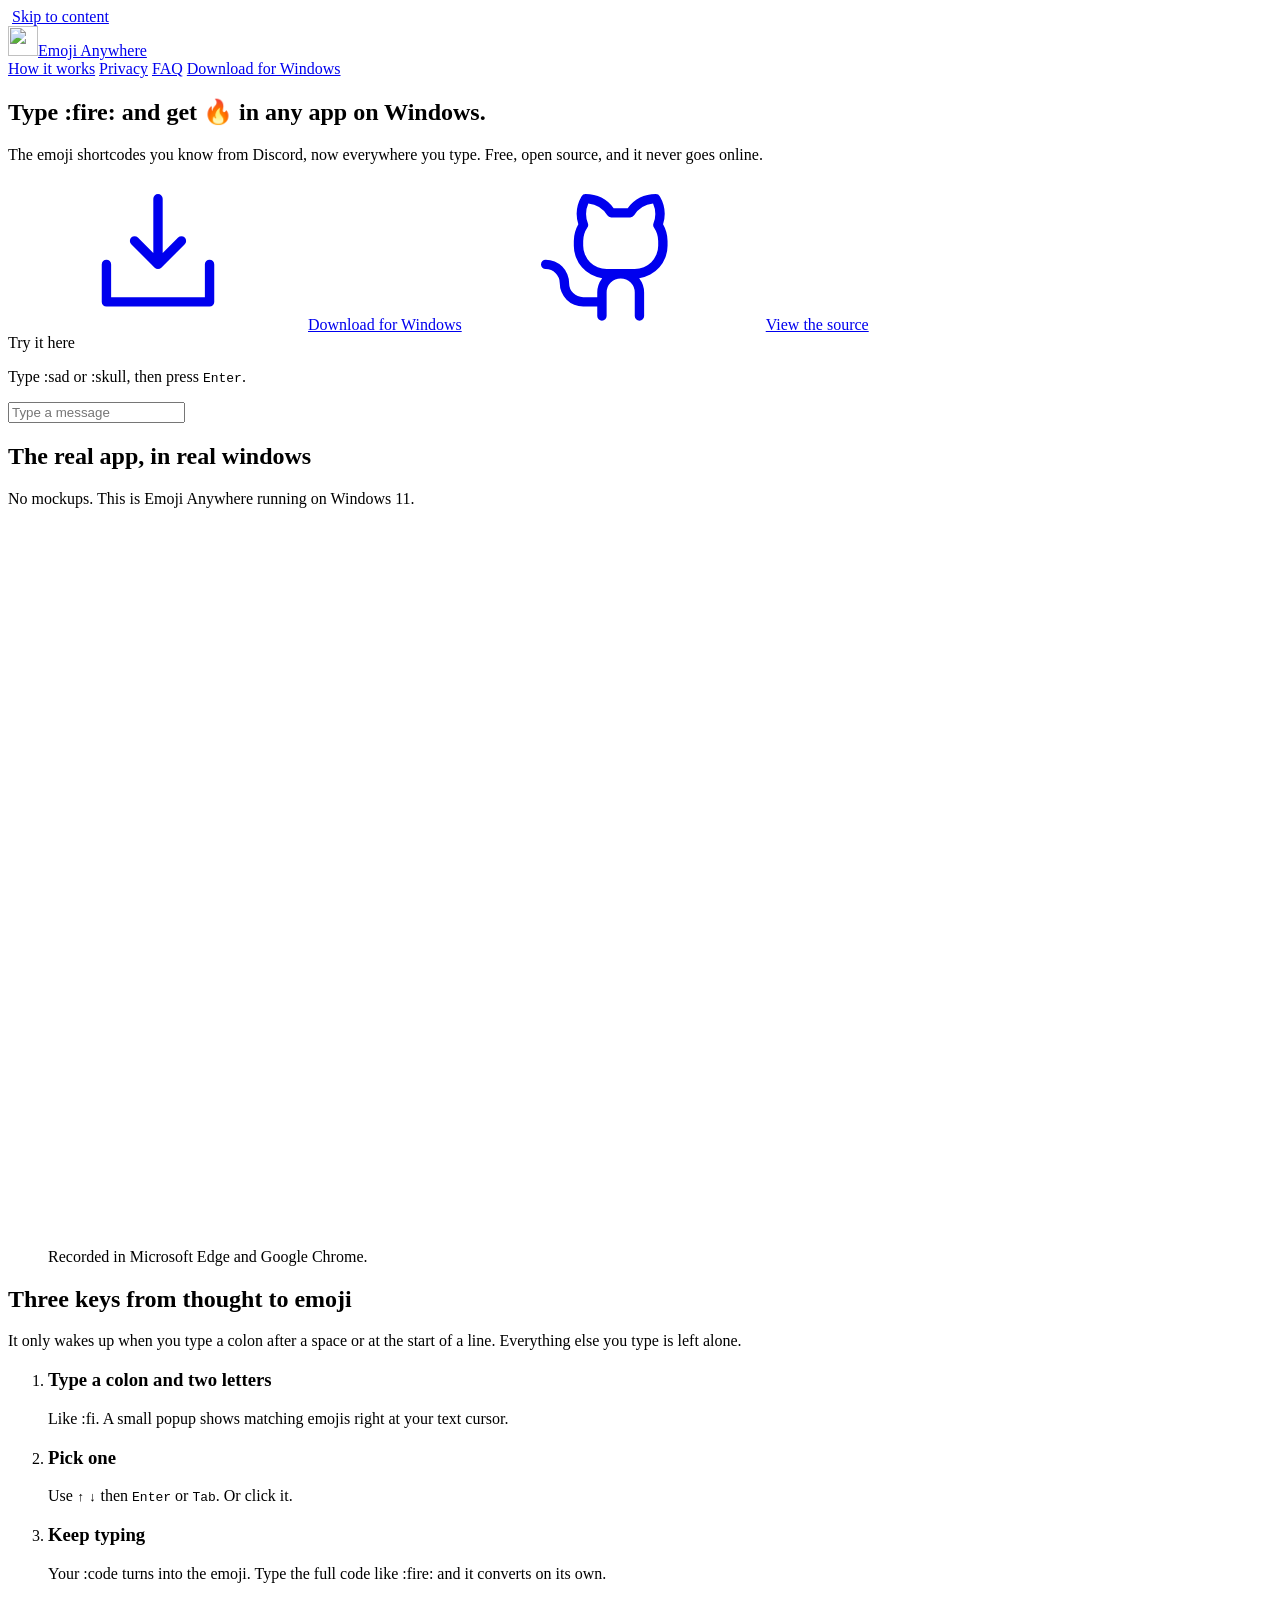
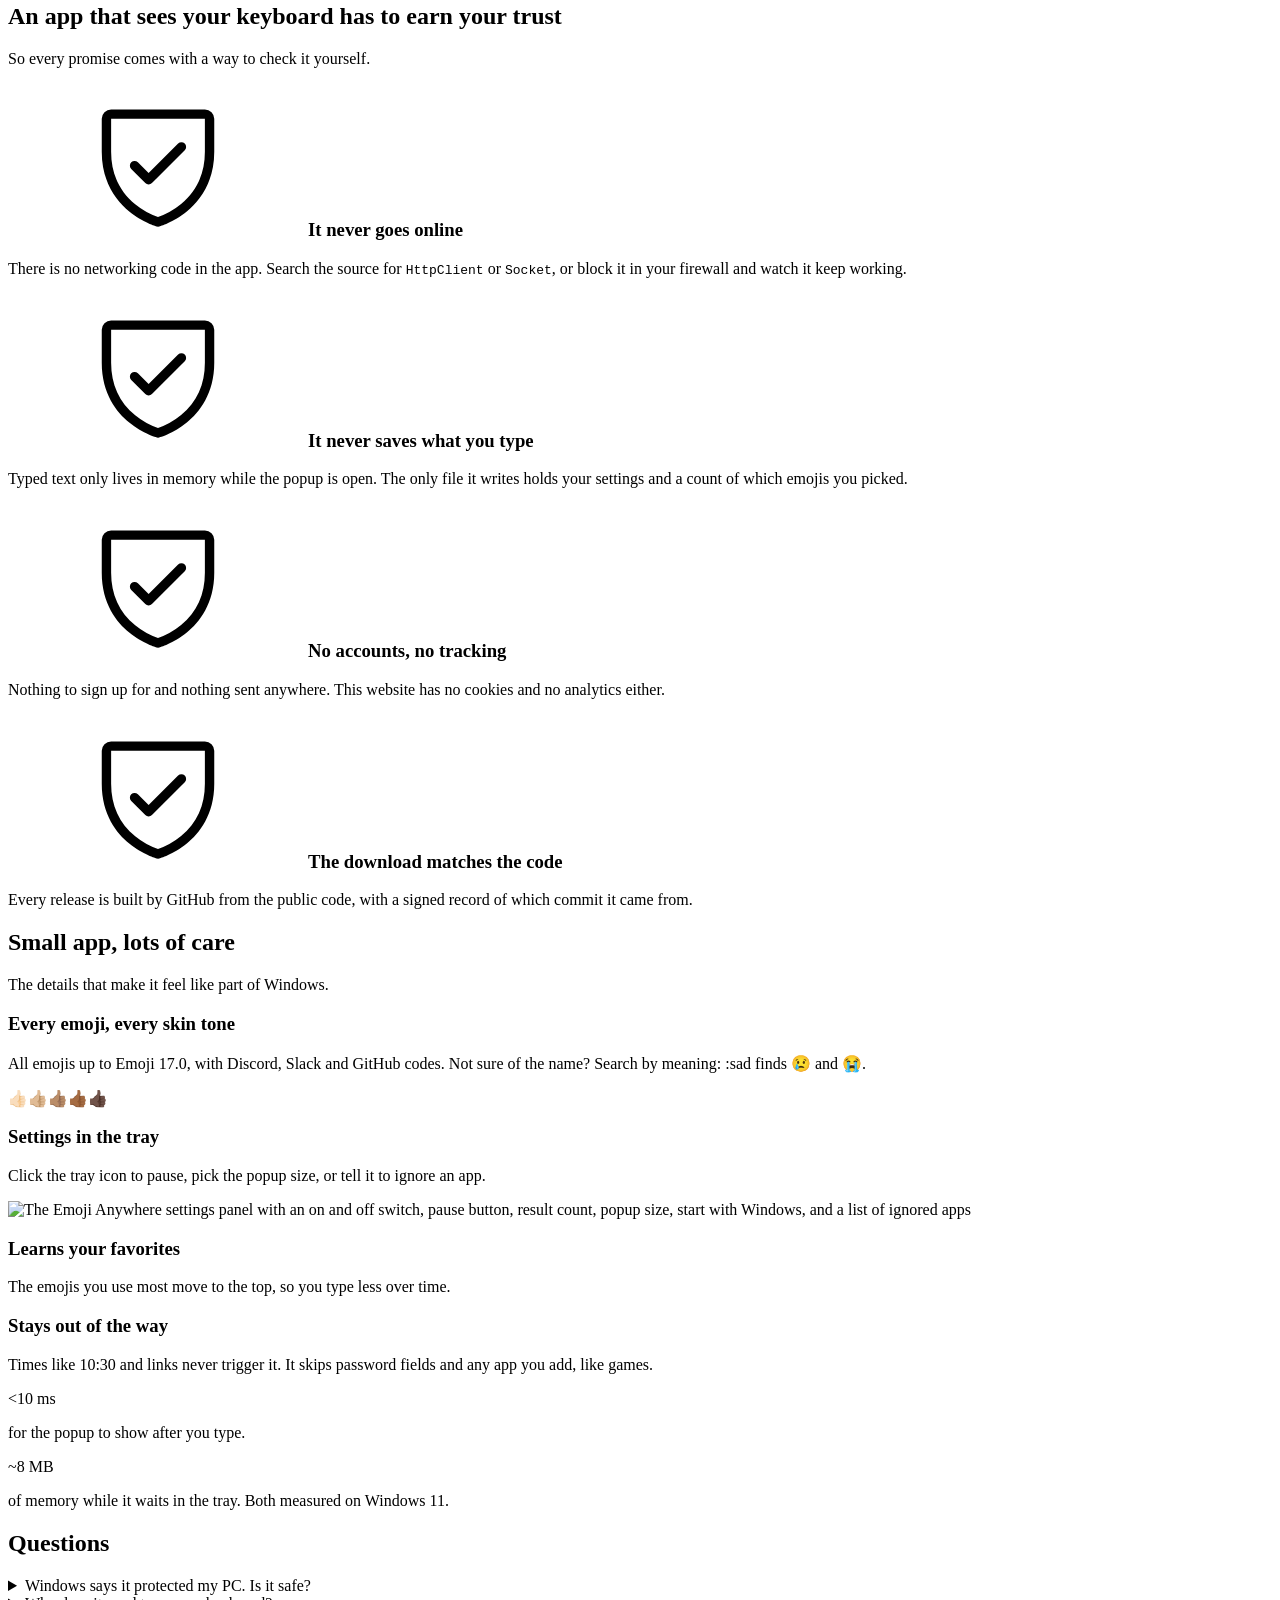
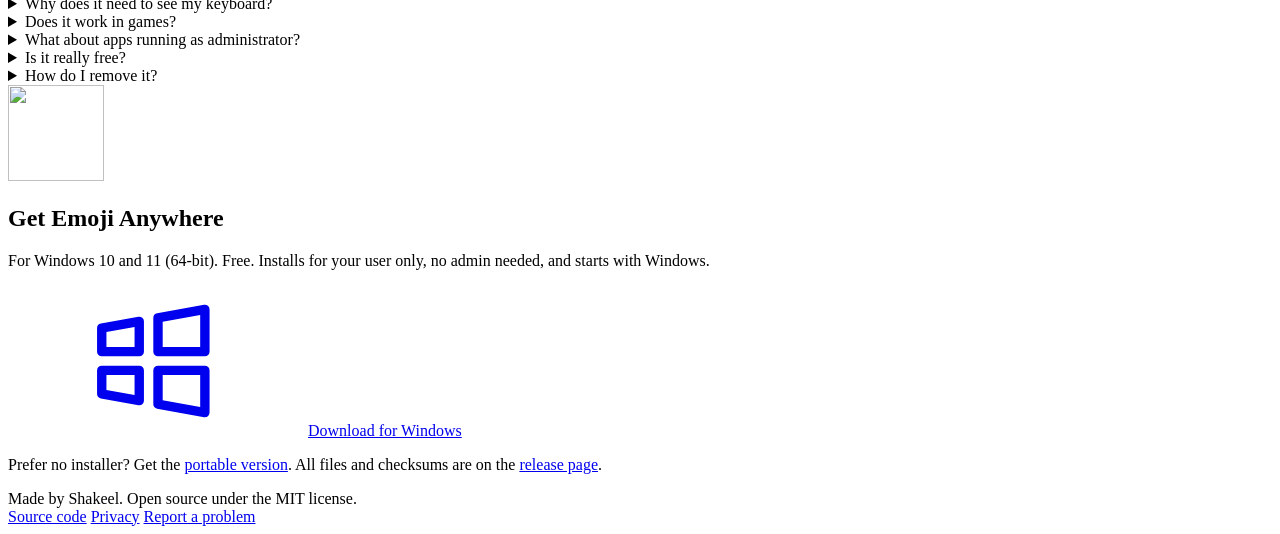
==== website/index.html @ 7c1ee682 "Add the download website Static site in website/ (no build step), following the 10K website kit: - H" ====
<!doctype html>
<html lang="en">
<head>
  <meta charset="utf-8">
  <meta name="viewport" content="width=device-width, initial-scale=1">
  <title>Emoji Anywhere: type :fire: and get 🔥 in any Windows app</title>
  <meta name="description" content="Free, open source emoji autocomplete for Windows. Type a colon and two letters in any app, pick from a popup, done. Never goes online.">
  <meta name="theme-color" content="#f4f5f8" media="(prefers-color-scheme: light)">
  <meta name="theme-color" content="#111318" media="(prefers-color-scheme: dark)">
  <link rel="canonical" href="https://emoji-anywhere.vercel.app/">
  <meta property="og:type" content="website">
  <meta property="og:title" content="Emoji Anywhere: type :fire: and get 🔥 in any Windows app">
  <meta property="og:description" content="Discord style emoji shortcodes that work everywhere you type on Windows. Free, open source, never goes online.">
  <meta property="og:url" content="https://emoji-anywhere.vercel.app/">
  <meta property="og:image" content="https://emoji-anywhere.vercel.app/assets/img/og.png">
  <meta name="twitter:card" content="summary_large_image">
  <link rel="icon" href="/favicon.ico" sizes="any">
  <link rel="icon" href="/assets/img/icon-256.png" type="image/png">
  <link rel="apple-touch-icon" href="/assets/img/icon-256.png">
  <link rel="preload" href="/assets/fonts/Geist-Variable.woff2" as="font" type="font/woff2" crossorigin>
  <link rel="stylesheet" href="/assets/css/site.css">
  <script type="application/ld+json">
  {"@context":"https://schema.org","@type":"SoftwareApplication","name":"Emoji Anywhere","operatingSystem":"Windows 10, Windows 11","applicationCategory":"UtilitiesApplication","offers":{"@type":"Offer","price":"0","priceCurrency":"USD"},"license":"https://opensource.org/licenses/MIT"}
  </script>
</head>
<body>
  <svg class="sprite" width="0" height="0" aria-hidden="true">
    <symbol id="i-download" viewBox="0 0 256 256"><path fill="currentColor" d="M224,144v64a8,8,0,0,1-8,8H40a8,8,0,0,1-8-8V144a8,8,0,0,1,16,0v56H208V144a8,8,0,0,1,16,0Zm-101.66,5.66a8,8,0,0,0,11.32,0l40-40a8,8,0,0,0-11.32-11.32L136,124.69V32a8,8,0,0,0-16,0v92.69L93.66,98.34a8,8,0,0,0-11.32,11.32Z"/></symbol>
    <symbol id="i-github" viewBox="0 0 256 256"><path fill="currentColor" d="M208.31,75.68A59.78,59.78,0,0,0,202.93,28,8,8,0,0,0,196,24a59.75,59.75,0,0,0-48,24H124A59.75,59.75,0,0,0,76,24a8,8,0,0,0-6.93,4,59.78,59.78,0,0,0-5.38,47.68A58.14,58.14,0,0,0,56,104v8a56.06,56.06,0,0,0,48.44,55.47A39.8,39.8,0,0,0,96,192v8H72a24,24,0,0,1-24-24A40,40,0,0,0,8,136a8,8,0,0,0,0,16,24,24,0,0,1,24,24,40,40,0,0,0,40,40H96v16a8,8,0,0,0,16,0V192a24,24,0,0,1,48,0v40a8,8,0,0,0,16,0V192a39.8,39.8,0,0,0-8.44-24.53A56.06,56.06,0,0,0,216,112v-8A58.14,58.14,0,0,0,208.31,75.68ZM200,112a40,40,0,0,1-40,40H112a40,40,0,0,1-40-40v-8a41.74,41.74,0,0,1,6.9-22.48A8,8,0,0,0,80,73.83a43.81,43.81,0,0,1,.79-33.58,43.88,43.88,0,0,1,32.32,20.06A8,8,0,0,0,119.82,64h32.35a8,8,0,0,0,6.74-3.69,43.87,43.87,0,0,1,32.32-20.06A43.81,43.81,0,0,1,192,73.83a8.09,8.09,0,0,0,1,7.65A41.72,41.72,0,0,1,200,104Z"/></symbol>
    <symbol id="i-shield" viewBox="0 0 256 256"><path fill="currentColor" d="M208,40H48A16,16,0,0,0,32,56v56c0,52.72,25.52,84.67,46.93,102.19,23.06,18.86,46,25.26,47,25.53a8,8,0,0,0,4.2,0c1-.27,23.91-6.67,47-25.53C198.48,196.67,224,164.72,224,112V56A16,16,0,0,0,208,40Zm0,72c0,37.07-13.66,67.16-40.6,89.42A129.3,129.3,0,0,1,128,223.62a128.25,128.25,0,0,1-38.92-21.810C61.82,179.51,48,149.3,48,112l0-56,160,0ZM82.34,141.66a8,8,0,0,1,11.32-11.32L112,148.690l50.34-50.35a8,8,0,0,1,11.32,11.32l-56,56a8,8,0,0,1-11.32,0Z"/></symbol>
    <symbol id="i-windows" viewBox="0 0 256 256"><path fill="currentColor" d="M208,136H128a8,8,0,0,0-8,8v57.45a8,8,0,0,0,6.57,7.88l80,14.54A7.610,7.610,0,0,0,208,224a8,8,0,0,0,8-8V144A8,8,0,0,0,208,136Zm-8,70.41-64-11.63V152h64ZM96,136H32a8,8,0,0,0-8,8v40a8,8,0,0,0,6.57,7.87l64,11.64a8.54,8.54,0,0,0,1.43.13,8,8,0,0,0,8-8V144A8,8,0,0,0,96,136Zm-8,50.05-48-8.73V152H88ZM213.13,33.86a8,8,0,0,0-6.56-1.73l-80,14.55A8,8,0,0,0,120,54.55V112a8,8,0,0,0,8,8h80a8,8,0,0,0,8-8V40A8,8,0,0,0,213.13,33.86ZM200,104H136V61.22l64-11.63ZM101.13,54.22a8,8,0,0,0-6.56-1.73l-64,11.64A8,8,0,0,0,24,72v40a8,8,0,0,0,8,8H96a8,8,0,0,0,8-8V60.36A8,8,0,0,0,101.13,54.22ZM88,104H40V78.68L88,70Z"/></symbol>
  </svg>

  <a class="skip" href="#main">Skip to content</a>

  <header class="nav">
    <div class="wrap nav-inner">
      <a class="brand" href="/"><img src="/assets/img/icon-256.png" alt="" width="30" height="30">Emoji Anywhere</a>
      <nav class="nav-links" aria-label="Main">
        <a href="#how">How it works</a>
        <a href="#privacy">Privacy</a>
        <a href="#faq">FAQ</a>
        <a class="btn btn-primary" href="#download">Download for Windows</a>
      </nav>
    </div>
  </header>

  <main id="main">
    <section class="hero" aria-labelledby="title">
      <div class="wrap hero-grid">
        <div>
          <h1 id="title" class="reveal">Type <span class="typed">:fire:</span> and get <span class="emo">🔥</span> in any app on Windows.</h1>
          <p class="lede reveal">The emoji shortcodes you know from Discord, now everywhere you type. Free, open source, and it never goes online.</p>
          <div class="ctas reveal">
            <a class="btn btn-primary" href="#download"><svg aria-hidden="true"><use href="#i-download"/></svg>Download for Windows</a>
            <a class="btn btn-ghost" href="https://github.com/ShakeelIrfan/emoji-anywhere"><svg aria-hidden="true"><use href="#i-github"/></svg>View the source</a>
          </div>
        </div>

        <div class="demo reveal">
          <label for="try">Try it here</label>
          <p class="hint" id="try-hint">Type <span class="code">:sad</span> or <span class="code">:skull</span>, then press <kbd>Enter</kbd>.</p>
          <div class="field">
            <input id="try" type="text" autocomplete="off" spellcheck="false" placeholder="Type a message"
                   role="combobox" aria-autocomplete="list" aria-expanded="false" aria-controls="pop" aria-describedby="try-hint">
            <span class="measure" id="measure" aria-hidden="true"></span>
            <ul class="pop" id="pop" role="listbox" aria-label="Matching emojis" hidden></ul>
          </div>
          <p class="out" id="out" aria-live="polite"></p>
        </div>
      </div>
    </section>

    <section aria-labelledby="real">
      <div class="wrap">
        <h2 id="real">The real app, in real windows</h2>
        <p class="sub">No mockups. This is Emoji Anywhere running on Windows 11.</p>
        <figure class="film">
          <video autoplay muted loop playsinline preload="metadata" poster="/assets/video/demo-poster.png" width="1280" height="720"
                 aria-label="Typing :lol in Edge shows a popup and inserts the laughing emoji, then typing :tada: in Chrome inserts the party popper">
            <source src="/assets/video/demo.webm" type="video/webm">
            <source src="/assets/video/demo.mp4" type="video/mp4">
          </video>
          <figcaption>Recorded in Microsoft Edge and Google Chrome.</figcaption>
        </figure>
      </div>
    </section>

    <section id="how" aria-labelledby="how-title">
      <div class="wrap">
        <h2 id="how-title">Three keys from thought to emoji</h2>
        <p class="sub">It only wakes up when you type a colon after a space or at the start of a line. Everything else you type is left alone.</p>
        <ol class="steps">
          <li>
            <h3>Type a colon and two letters</h3>
            <p>Like <span class="code">:fi</span>. A small popup shows matching emojis right at your text cursor.</p>
          </li>
          <li>
            <h3>Pick one</h3>
            <p>Use <kbd>↑</kbd> <kbd>↓</kbd> then <kbd>Enter</kbd> or <kbd>Tab</kbd>. Or click it.</p>
          </li>
          <li>
            <h3>Keep typing</h3>
            <p>Your <span class="code">:code</span> turns into the emoji. Type the full code like <span class="code">:fire:</span> and it converts on its own.</p>
          </li>
        </ol>
      </div>
    </section>

    <section id="privacy" class="privacy" aria-labelledby="privacy-title">
      <div class="wrap">
        <h2 id="privacy-title">An app that sees your keyboard has to earn your trust</h2>
        <p class="sub">So every promise comes with a way to check it yourself.</p>
        <div class="proofs">
          <div>
            <h3><svg aria-hidden="true"><use href="#i-shield"/></svg>It never goes online</h3>
            <p>There is no networking code in the app. Search the source for <code>HttpClient</code> or <code>Socket</code>, or block it in your firewall and watch it keep working.</p>
          </div>
          <div>
            <h3><svg aria-hidden="true"><use href="#i-shield"/></svg>It never saves what you type</h3>
            <p>Typed text only lives in memory while the popup is open. The only file it writes holds your settings and a count of which emojis you picked.</p>
          </div>
          <div>
            <h3><svg aria-hidden="true"><use href="#i-shield"/></svg>No accounts, no tracking</h3>
            <p>Nothing to sign up for and nothing sent anywhere. This website has no cookies and no analytics either.</p>
          </div>
          <div>
            <h3><svg aria-hidden="true"><use href="#i-shield"/></svg>The download matches the code</h3>
            <p>Every release is built by GitHub from the public code, with a signed record of which commit it came from.</p>
          </div>
        </div>
      </div>
    </section>

    <section aria-labelledby="details-title">
      <div class="wrap">
        <h2 id="details-title">Small app, lots of care</h2>
        <p class="sub">The details that make it feel like part of Windows.</p>
        <div class="bento">
          <div class="cell c-emoji">
            <h3>Every emoji, every skin tone</h3>
            <p>All emojis up to Emoji 17.0, with Discord, Slack and GitHub codes. Not sure of the name? Search by meaning: <span class="code">:sad</span> finds 😢 and 😭.</p>
            <p class="strip" aria-label="Thumbs up in five skin tones">👍🏻👍🏼👍🏽👍🏾👍🏿</p>
          </div>
          <div class="cell c-panel">
            <h3>Settings in the tray</h3>
            <p>Click the tray icon to pause, pick the popup size, or tell it to ignore an app.</p>
            <picture>
              <source srcset="/assets/img/panel-dark.png" media="(prefers-color-scheme: dark)">
              <img src="/assets/img/panel-light.png" alt="The Emoji Anywhere settings panel with an on and off switch, pause button, result count, popup size, start with Windows, and a list of ignored apps" width="776" height="1162" loading="lazy">
            </picture>
          </div>
          <div class="cell c-learn">
            <h3>Learns your favorites</h3>
            <p>The emojis you use most move to the top, so you type less over time.</p>
          </div>
          <div class="cell c-quiet">
            <h3>Stays out of the way</h3>
            <p>Times like 10:30 and links never trigger it. It skips password fields and any app you add, like games.</p>
          </div>
          <div class="cell c-light">
            <div>
              <p class="big">&lt;10 ms</p>
              <p>for the popup to show after you type.</p>
            </div>
            <div>
              <p class="big">~8 MB</p>
              <p>of memory while it waits in the tray. Both measured on Windows 11.</p>
            </div>
          </div>
        </div>
      </div>
    </section>

    <section id="faq" aria-labelledby="faq-title">
      <div class="wrap">
        <h2 id="faq-title">Questions</h2>
        <div class="faq">
          <details>
            <summary>Windows says it protected my PC. Is it safe?</summary>
            <p>That message shows for apps that are new and not yet signed with a paid certificate. Click "More info", then "Run anyway". The full source is public, and each download is built by GitHub from that source.</p>
          </details>
          <details>
            <summary>Why does it need to see my keyboard?</summary>
            <p>To notice when you type a colon. That is the whole trick. It ignores everything else and never stores or sends it.</p>
          </details>
          <details>
            <summary>Does it work in games?</summary>
            <p>It is meant to stay out of games. Add any game to the ignored apps in the tray panel and it will not react there.</p>
          </details>
          <details>
            <summary>What about apps running as administrator?</summary>
            <p>Windows does not let normal apps read keys typed into admin windows, so it will not work there unless you also run it as administrator.</p>
          </details>
          <details>
            <summary>Is it really free?</summary>
            <p>Yes. No ads, no premium version, no account. It is open source under the MIT license.</p>
          </details>
          <details>
            <summary>How do I remove it?</summary>
            <p>Open Windows Settings, then Apps, find Emoji Anywhere and click Uninstall. It removes the app and its settings.</p>
          </details>
        </div>
      </div>
    </section>

    <section id="download" class="get" aria-labelledby="get-title">
      <div class="wrap">
        <div class="get-card">
          <img src="/assets/img/icon-256.png" alt="" width="96" height="96" loading="lazy">
          <div>
            <h2 id="get-title">Get Emoji Anywhere</h2>
            <p class="meta">For Windows 10 and 11 (64-bit). Free. Installs for your user only, no admin needed, and starts with Windows.</p>
            <a class="btn btn-primary" href="https://github.com/ShakeelIrfan/emoji-anywhere/releases/latest/download/EmojiAnywhere-Setup.exe"><svg aria-hidden="true"><use href="#i-windows"/></svg>Download for Windows</a>
            <p class="alt">Prefer no installer? Get the <a href="https://github.com/ShakeelIrfan/emoji-anywhere/releases/latest/download/EmojiAnywhere-standalone.exe">portable version</a>. All files and checksums are on the <a href="https://github.com/ShakeelIrfan/emoji-anywhere/releases/latest">release page</a>.</p>
          </div>
        </div>
      </div>
    </section>
  </main>

  <footer>
    <div class="wrap foot">
      <span>Made by Shakeel. Open source under the MIT license.</span>
      <nav aria-label="Footer">
        <a href="https://github.com/ShakeelIrfan/emoji-anywhere">Source code</a>
        <a href="/privacy">Privacy</a>
        <a href="https://github.com/ShakeelIrfan/emoji-anywhere/issues">Report a problem</a>
      </nav>
    </div>
  </footer>

  <script src="/assets/js/emoji-data.js" defer></script>
  <script src="/assets/js/demo.js" defer></script>
</body>
</html>
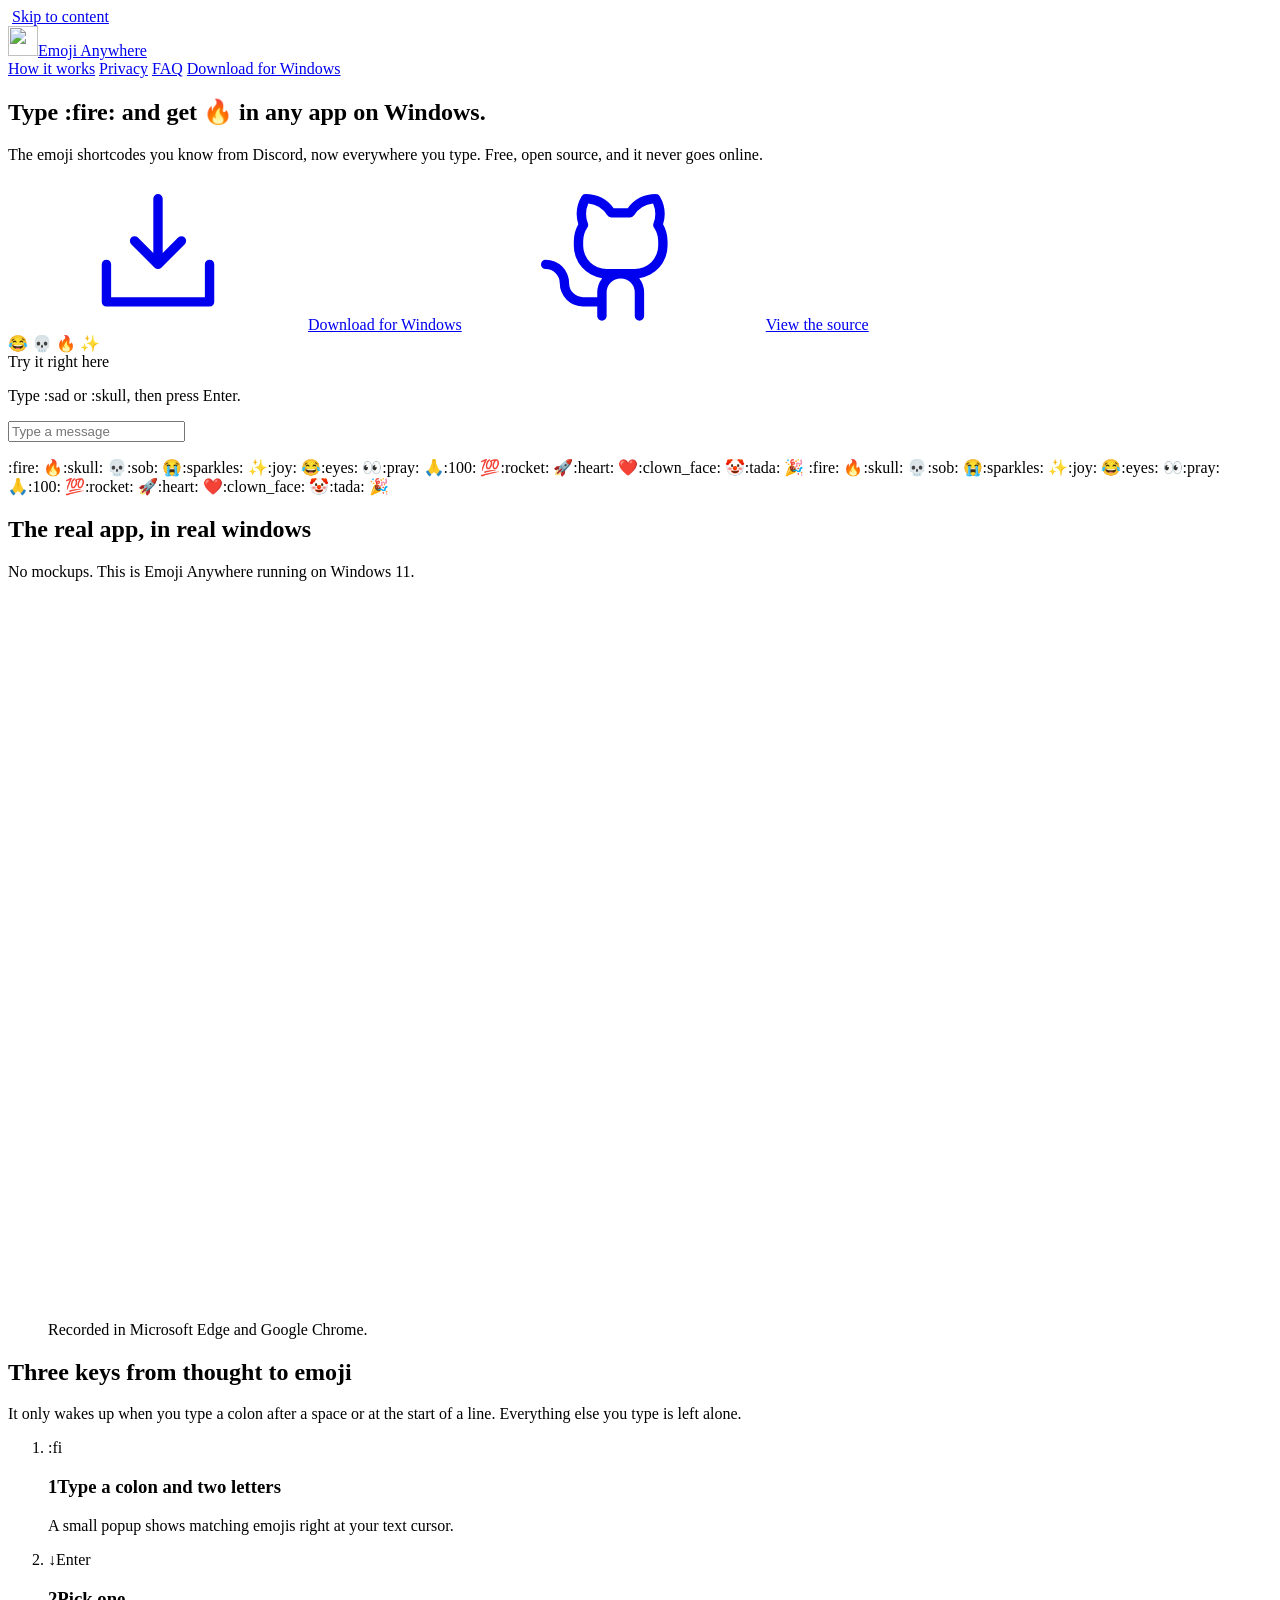
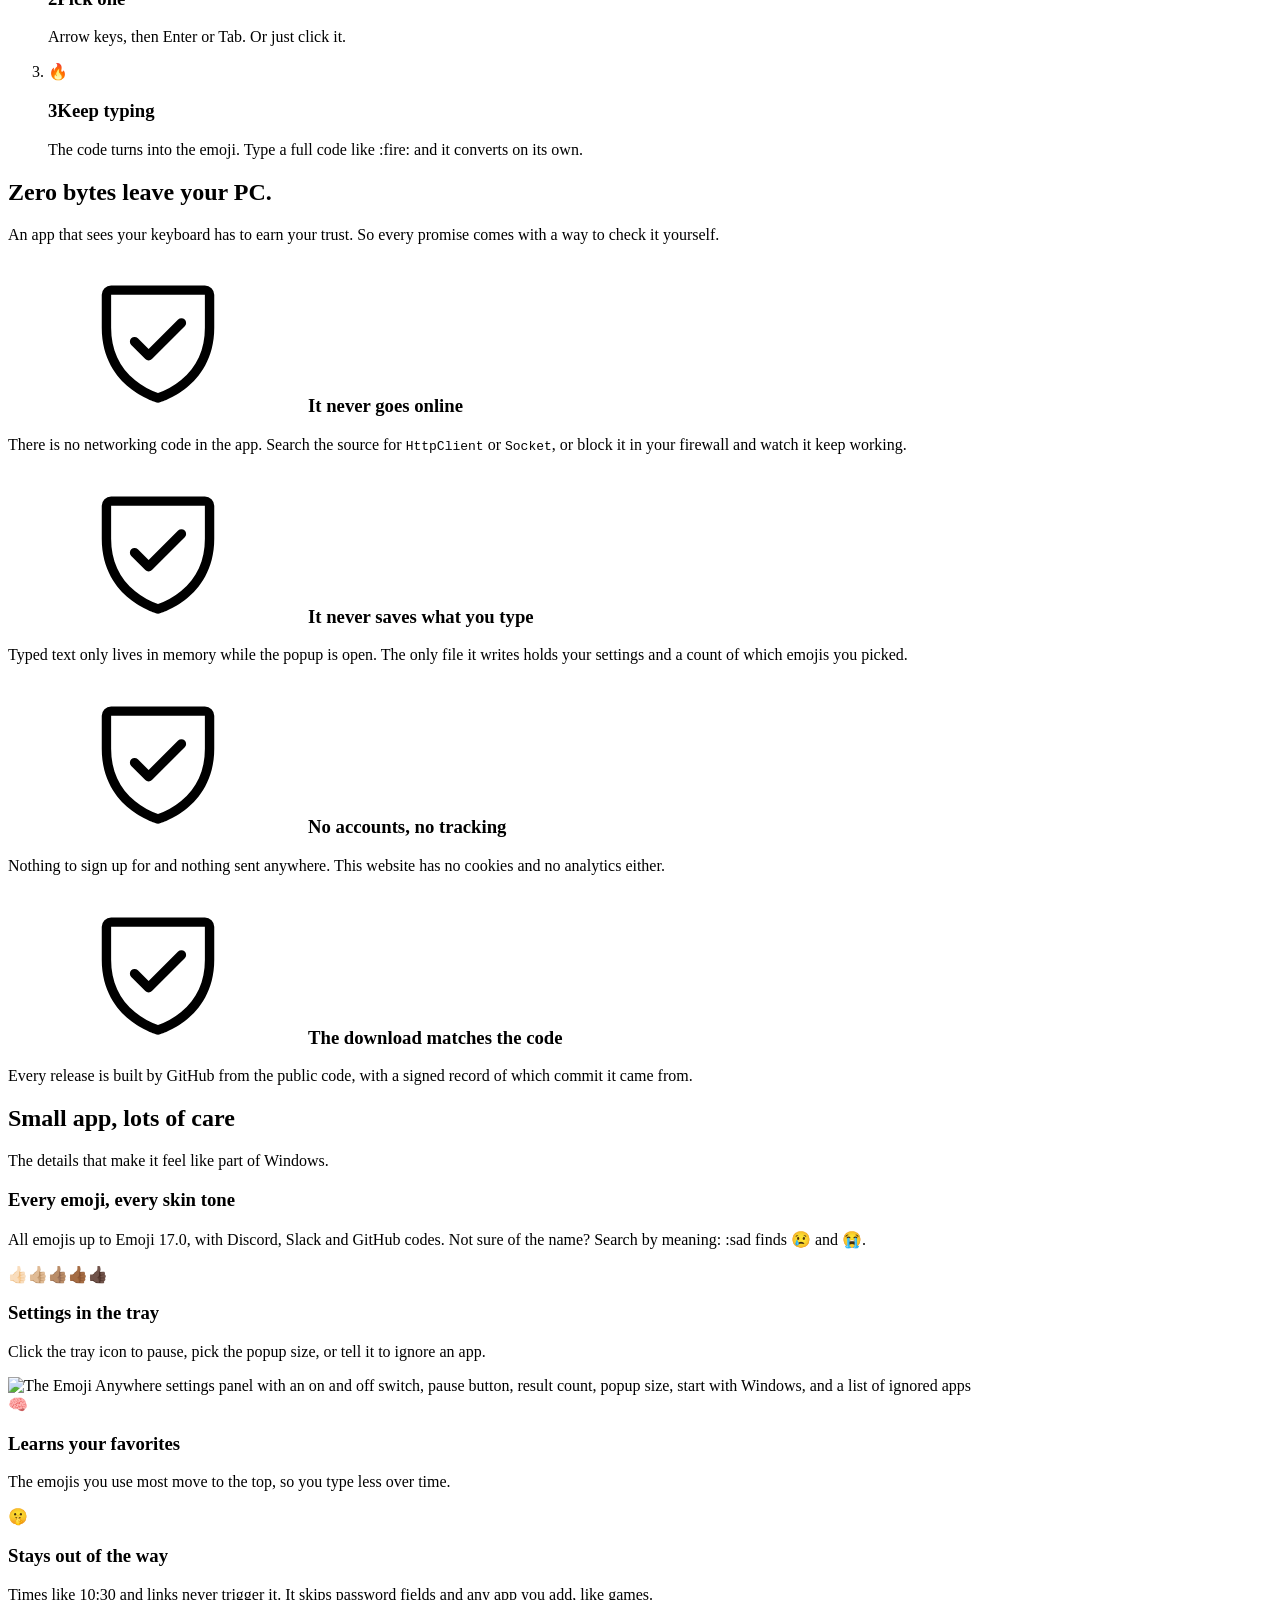
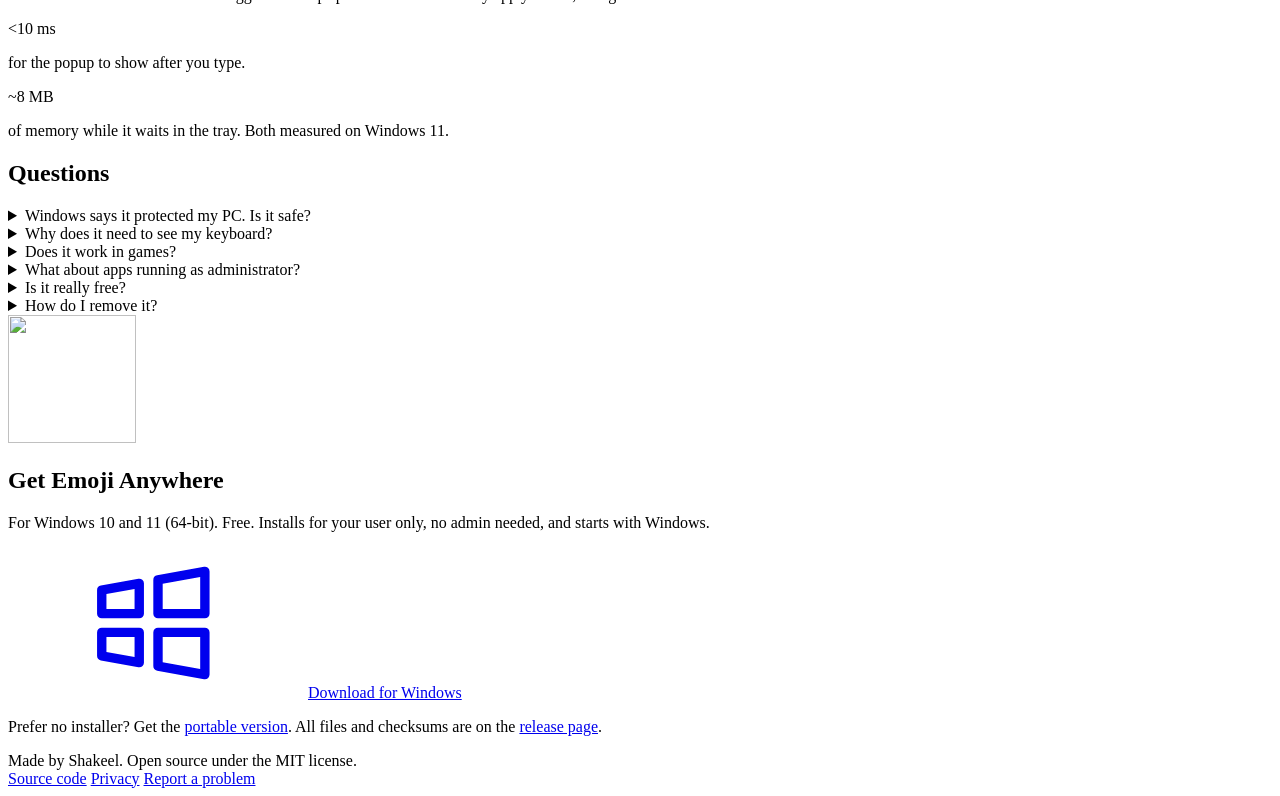
==== commit 5e997813: "Website v2: dark, bold, 3D - Dark theme built on the icon's orange to pink gradient - Hero demo card" ====
--- a/website/index.html
+++ b/website/index.html
@@ -5,8 +5,7 @@
   <meta name="viewport" content="width=device-width, initial-scale=1">
   <title>Emoji Anywhere: type :fire: and get 🔥 in any Windows app</title>
   <meta name="description" content="Free, open source emoji autocomplete for Windows. Type a colon and two letters in any app, pick from a popup, done. Never goes online.">
-  <meta name="theme-color" content="#f4f5f8" media="(prefers-color-scheme: light)">
-  <meta name="theme-color" content="#111318" media="(prefers-color-scheme: dark)">
+  <meta name="theme-color" content="#0e0f14">
   <link rel="canonical" href="https://emoji-anywhere.vercel.app/">
   <meta property="og:type" content="website">
   <meta property="og:title" content="Emoji Anywhere: type :fire: and get 🔥 in any Windows app">
@@ -45,63 +44,84 @@
     </div>
   </header>
 
+
   <main id="main">
     <section class="hero" aria-labelledby="title">
       <div class="wrap hero-grid">
         <div>
-          <h1 id="title" class="reveal">Type <span class="typed">:fire:</span> and get <span class="emo">🔥</span> in any app on Windows.</h1>
-          <p class="lede reveal">The emoji shortcodes you know from Discord, now everywhere you type. Free, open source, and it never goes online.</p>
-          <div class="ctas reveal">
+          <h1 id="title" class="rise">Type <span class="typed grad-text">:fire:</span> and get <span class="emo">🔥</span> in any app on Windows.</h1>
+          <p class="lede rise d1">The emoji shortcodes you know from Discord, now everywhere you type. Free, open source, and it never goes online.</p>
+          <div class="ctas rise d2">
             <a class="btn btn-primary" href="#download"><svg aria-hidden="true"><use href="#i-download"/></svg>Download for Windows</a>
             <a class="btn btn-ghost" href="https://github.com/ShakeelIrfan/emoji-anywhere"><svg aria-hidden="true"><use href="#i-github"/></svg>View the source</a>
           </div>
         </div>
 
-        <div class="demo reveal">
-          <label for="try">Try it here</label>
-          <p class="hint" id="try-hint">Type <span class="code">:sad</span> or <span class="code">:skull</span>, then press <kbd>Enter</kbd>.</p>
-          <div class="field">
-            <input id="try" type="text" autocomplete="off" spellcheck="false" placeholder="Type a message"
-                   role="combobox" aria-autocomplete="list" aria-expanded="false" aria-controls="pop" aria-describedby="try-hint">
-            <span class="measure" id="measure" aria-hidden="true"></span>
-            <ul class="pop" id="pop" role="listbox" aria-label="Matching emojis" hidden></ul>
-          </div>
-          <p class="out" id="out" aria-live="polite"></p>
-        </div>
-      </div>
-    </section>
+        <div class="stage rise d3">
+          <div class="tilt">
+            <span class="float f1" aria-hidden="true"><span>😂</span></span>
+            <span class="float f2" aria-hidden="true"><span>💀</span></span>
+            <span class="float f3" aria-hidden="true"><span>🔥</span></span>
+            <span class="float f4" aria-hidden="true"><span>✨</span></span>
+            <div class="demo">
+              <label for="try">Try it right here</label>
+              <p class="hint" id="try-hint">Type <span class="code">:sad</span> or <span class="code">:skull</span>, then press Enter.</p>
+              <div class="field">
+                <input id="try" type="text" autocomplete="off" spellcheck="false" placeholder="Type a message"
+                       role="combobox" aria-autocomplete="list" aria-expanded="false" aria-controls="pop" aria-describedby="try-hint">
+                <span class="measure" id="measure" aria-hidden="true"></span>
+                <ul class="pop" id="pop" role="listbox" aria-label="Matching emojis" hidden></ul>
+              </div>
+              <p class="out" id="out" aria-live="polite"></p>
+            </div>
+          </div>
+        </div>
+      </div>
+    </section>
+
+    <div class="marquee" aria-hidden="true">
+      <div class="marquee-track">
+        <span>:fire: <b>🔥</b></span><span>:skull: <b>💀</b></span><span>:sob: <b>😭</b></span><span>:sparkles: <b>✨</b></span><span>:joy: <b>😂</b></span><span>:eyes: <b>👀</b></span><span>:pray: <b>🙏</b></span><span>:100: <b>💯</b></span><span>:rocket: <b>🚀</b></span><span>:heart: <b>❤️</b></span><span>:clown_face: <b>🤡</b></span><span>:tada: <b>🎉</b></span>
+        <span>:fire: <b>🔥</b></span><span>:skull: <b>💀</b></span><span>:sob: <b>😭</b></span><span>:sparkles: <b>✨</b></span><span>:joy: <b>😂</b></span><span>:eyes: <b>👀</b></span><span>:pray: <b>🙏</b></span><span>:100: <b>💯</b></span><span>:rocket: <b>🚀</b></span><span>:heart: <b>❤️</b></span><span>:clown_face: <b>🤡</b></span><span>:tada: <b>🎉</b></span>
+      </div>
+    </div>
 
     <section aria-labelledby="real">
       <div class="wrap">
-        <h2 id="real">The real app, in real windows</h2>
-        <p class="sub">No mockups. This is Emoji Anywhere running on Windows 11.</p>
-        <figure class="film">
-          <video autoplay muted loop playsinline preload="metadata" poster="/assets/video/demo-poster.png" width="1280" height="720"
-                 aria-label="Typing :lol in Edge shows a popup and inserts the laughing emoji, then typing :tada: in Chrome inserts the party popper">
-            <source src="/assets/video/demo.webm" type="video/webm">
-            <source src="/assets/video/demo.mp4" type="video/mp4">
-          </video>
-          <figcaption>Recorded in Microsoft Edge and Google Chrome.</figcaption>
-        </figure>
+        <h2 id="real" class="reveal">The real app, in <span class="grad-text">real windows</span></h2>
+        <p class="sub reveal">No mockups. This is Emoji Anywhere running on Windows 11.</p>
+        <div class="screen">
+          <figure>
+            <video muted loop playsinline preload="none" poster="/assets/video/demo-poster.png" width="1280" height="720"
+                   aria-label="Typing :lol in Edge shows a popup and inserts the laughing emoji, then typing :tada: in Chrome inserts the party popper">
+              <source src="/assets/video/demo.webm" type="video/webm">
+              <source src="/assets/video/demo.mp4" type="video/mp4">
+            </video>
+            <figcaption>Recorded in Microsoft Edge and Google Chrome.</figcaption>
+          </figure>
+        </div>
       </div>
     </section>
 
     <section id="how" aria-labelledby="how-title">
       <div class="wrap">
-        <h2 id="how-title">Three keys from thought to emoji</h2>
-        <p class="sub">It only wakes up when you type a colon after a space or at the start of a line. Everything else you type is left alone.</p>
+        <h2 id="how-title" class="reveal">Three keys from thought to emoji</h2>
+        <p class="sub reveal">It only wakes up when you type a colon after a space or at the start of a line. Everything else you type is left alone.</p>
         <ol class="steps">
-          <li>
-            <h3>Type a colon and two letters</h3>
-            <p>Like <span class="code">:fi</span>. A small popup shows matching emojis right at your text cursor.</p>
+          <li class="reveal">
+            <div class="keys" aria-hidden="true"><span class="cap hot">:</span><span class="cap">f</span><span class="cap">i</span></div>
+            <h3><span>1</span>Type a colon and two letters</h3>
+            <p>A small popup shows matching emojis right at your text cursor.</p>
           </li>
-          <li>
-            <h3>Pick one</h3>
-            <p>Use <kbd>↑</kbd> <kbd>↓</kbd> then <kbd>Enter</kbd> or <kbd>Tab</kbd>. Or click it.</p>
+          <li class="reveal">
+            <div class="keys" aria-hidden="true"><span class="cap">↓</span><span class="cap hot">Enter</span></div>
+            <h3><span>2</span>Pick one</h3>
+            <p>Arrow keys, then <span class="code">Enter</span> or <span class="code">Tab</span>. Or just click it.</p>
           </li>
-          <li>
-            <h3>Keep typing</h3>
-            <p>Your <span class="code">:code</span> turns into the emoji. Type the full code like <span class="code">:fire:</span> and it converts on its own.</p>
+          <li class="reveal">
+            <div class="keys" aria-hidden="true"><span class="cap emo">🔥</span></div>
+            <h3><span>3</span>Keep typing</h3>
+            <p>The code turns into the emoji. Type a full code like <span class="code">:fire:</span> and it converts on its own.</p>
           </li>
         </ol>
       </div>
@@ -109,22 +129,22 @@
 
     <section id="privacy" class="privacy" aria-labelledby="privacy-title">
       <div class="wrap">
-        <h2 id="privacy-title">An app that sees your keyboard has to earn your trust</h2>
-        <p class="sub">So every promise comes with a way to check it yourself.</p>
+        <h2 id="privacy-title" class="reveal">Zero bytes leave <span class="grad-text">your PC.</span></h2>
+        <p class="sub reveal">An app that sees your keyboard has to earn your trust. So every promise comes with a way to check it yourself.</p>
         <div class="proofs">
-          <div>
+          <div class="proof reveal">
             <h3><svg aria-hidden="true"><use href="#i-shield"/></svg>It never goes online</h3>
             <p>There is no networking code in the app. Search the source for <code>HttpClient</code> or <code>Socket</code>, or block it in your firewall and watch it keep working.</p>
           </div>
-          <div>
+          <div class="proof reveal">
             <h3><svg aria-hidden="true"><use href="#i-shield"/></svg>It never saves what you type</h3>
             <p>Typed text only lives in memory while the popup is open. The only file it writes holds your settings and a count of which emojis you picked.</p>
           </div>
-          <div>
+          <div class="proof reveal">
             <h3><svg aria-hidden="true"><use href="#i-shield"/></svg>No accounts, no tracking</h3>
             <p>Nothing to sign up for and nothing sent anywhere. This website has no cookies and no analytics either.</p>
           </div>
-          <div>
+          <div class="proof reveal">
             <h3><svg aria-hidden="true"><use href="#i-shield"/></svg>The download matches the code</h3>
             <p>Every release is built by GitHub from the public code, with a signed record of which commit it came from.</p>
           </div>
@@ -134,37 +154,36 @@
 
     <section aria-labelledby="details-title">
       <div class="wrap">
-        <h2 id="details-title">Small app, lots of care</h2>
-        <p class="sub">The details that make it feel like part of Windows.</p>
+        <h2 id="details-title" class="reveal">Small app, lots of care</h2>
+        <p class="sub reveal">The details that make it feel like part of Windows.</p>
         <div class="bento">
-          <div class="cell c-emoji">
+          <div class="cell c-emoji reveal">
             <h3>Every emoji, every skin tone</h3>
             <p>All emojis up to Emoji 17.0, with Discord, Slack and GitHub codes. Not sure of the name? Search by meaning: <span class="code">:sad</span> finds 😢 and 😭.</p>
             <p class="strip" aria-label="Thumbs up in five skin tones">👍🏻👍🏼👍🏽👍🏾👍🏿</p>
           </div>
-          <div class="cell c-panel">
+          <div class="cell c-panel reveal">
             <h3>Settings in the tray</h3>
             <p>Click the tray icon to pause, pick the popup size, or tell it to ignore an app.</p>
-            <picture>
-              <source srcset="/assets/img/panel-dark.png" media="(prefers-color-scheme: dark)">
-              <img src="/assets/img/panel-light.png" alt="The Emoji Anywhere settings panel with an on and off switch, pause button, result count, popup size, start with Windows, and a list of ignored apps" width="776" height="1162" loading="lazy">
-            </picture>
-          </div>
-          <div class="cell c-learn">
+            <img src="/assets/img/panel-dark.png" alt="The Emoji Anywhere settings panel with an on and off switch, pause button, result count, popup size, start with Windows, and a list of ignored apps" width="776" height="1162" loading="lazy">
+          </div>
+          <div class="cell c-learn reveal">
+            <span class="big-emoji" aria-hidden="true">🧠</span>
             <h3>Learns your favorites</h3>
             <p>The emojis you use most move to the top, so you type less over time.</p>
           </div>
-          <div class="cell c-quiet">
+          <div class="cell c-quiet reveal">
+            <span class="big-emoji" aria-hidden="true">🤫</span>
             <h3>Stays out of the way</h3>
             <p>Times like 10:30 and links never trigger it. It skips password fields and any app you add, like games.</p>
           </div>
-          <div class="cell c-light">
+          <div class="cell c-light reveal">
             <div>
-              <p class="big">&lt;10 ms</p>
+              <p class="big grad-text">&lt;10 ms</p>
               <p>for the popup to show after you type.</p>
             </div>
             <div>
-              <p class="big">~8 MB</p>
+              <p class="big grad-text">~8 MB</p>
               <p>of memory while it waits in the tray. Both measured on Windows 11.</p>
             </div>
           </div>
@@ -174,8 +193,8 @@
 
     <section id="faq" aria-labelledby="faq-title">
       <div class="wrap">
-        <h2 id="faq-title">Questions</h2>
-        <div class="faq">
+        <h2 id="faq-title" class="reveal">Questions</h2>
+        <div class="faq reveal">
           <details>
             <summary>Windows says it protected my PC. Is it safe?</summary>
             <p>That message shows for apps that are new and not yet signed with a paid certificate. Click "More info", then "Run anyway". The full source is public, and each download is built by GitHub from that source.</p>
@@ -204,10 +223,10 @@
       </div>
     </section>
 
-    <section id="download" class="get" aria-labelledby="get-title">
-      <div class="wrap">
-        <div class="get-card">
-          <img src="/assets/img/icon-256.png" alt="" width="96" height="96" loading="lazy">
+    <section id="download" aria-labelledby="get-title">
+      <div class="wrap">
+        <div class="get-card reveal">
+          <img src="/assets/img/icon-256.png" alt="" width="128" height="128" loading="lazy">
           <div>
             <h2 id="get-title">Get Emoji Anywhere</h2>
             <p class="meta">For Windows 10 and 11 (64-bit). Free. Installs for your user only, no admin needed, and starts with Windows.</p>
@@ -232,5 +251,6 @@
 
   <script src="/assets/js/emoji-data.js" defer></script>
   <script src="/assets/js/demo.js" defer></script>
+  <script src="/assets/js/fx.js" defer></script>
 </body>
 </html>
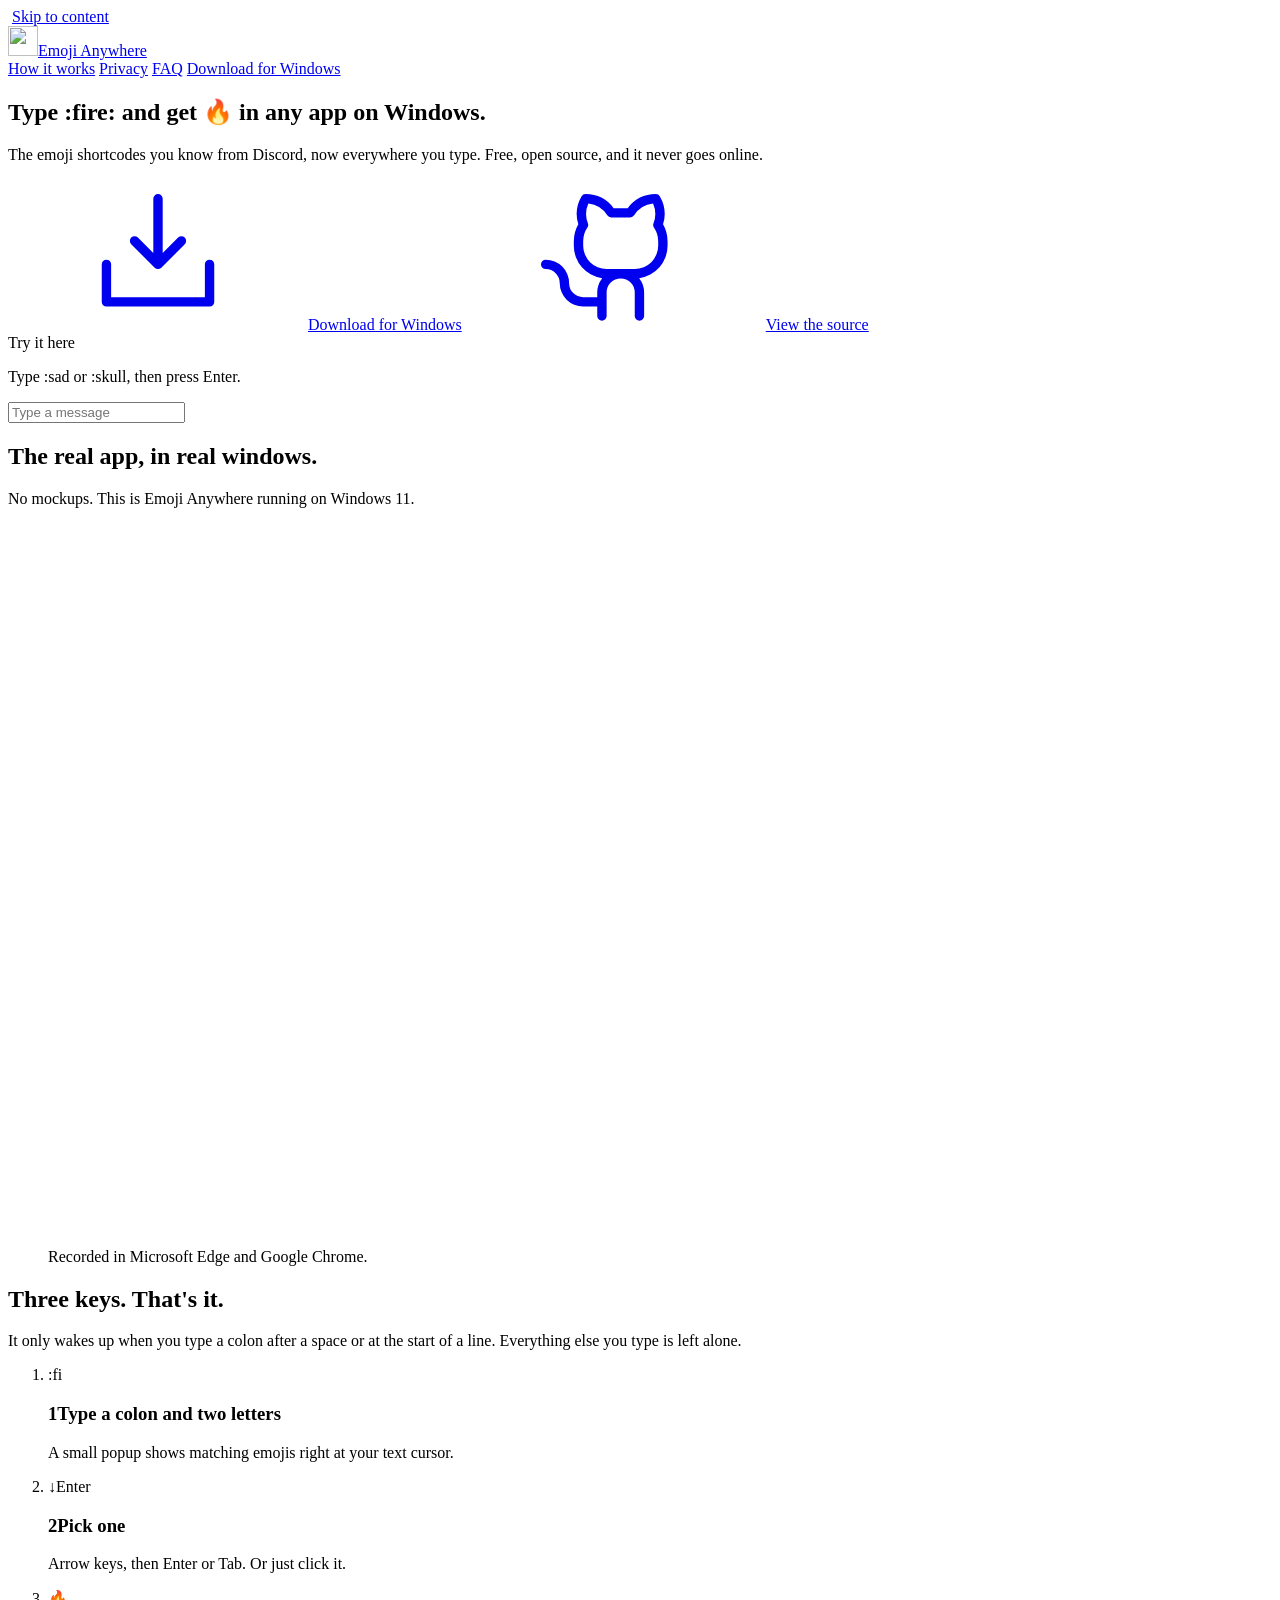
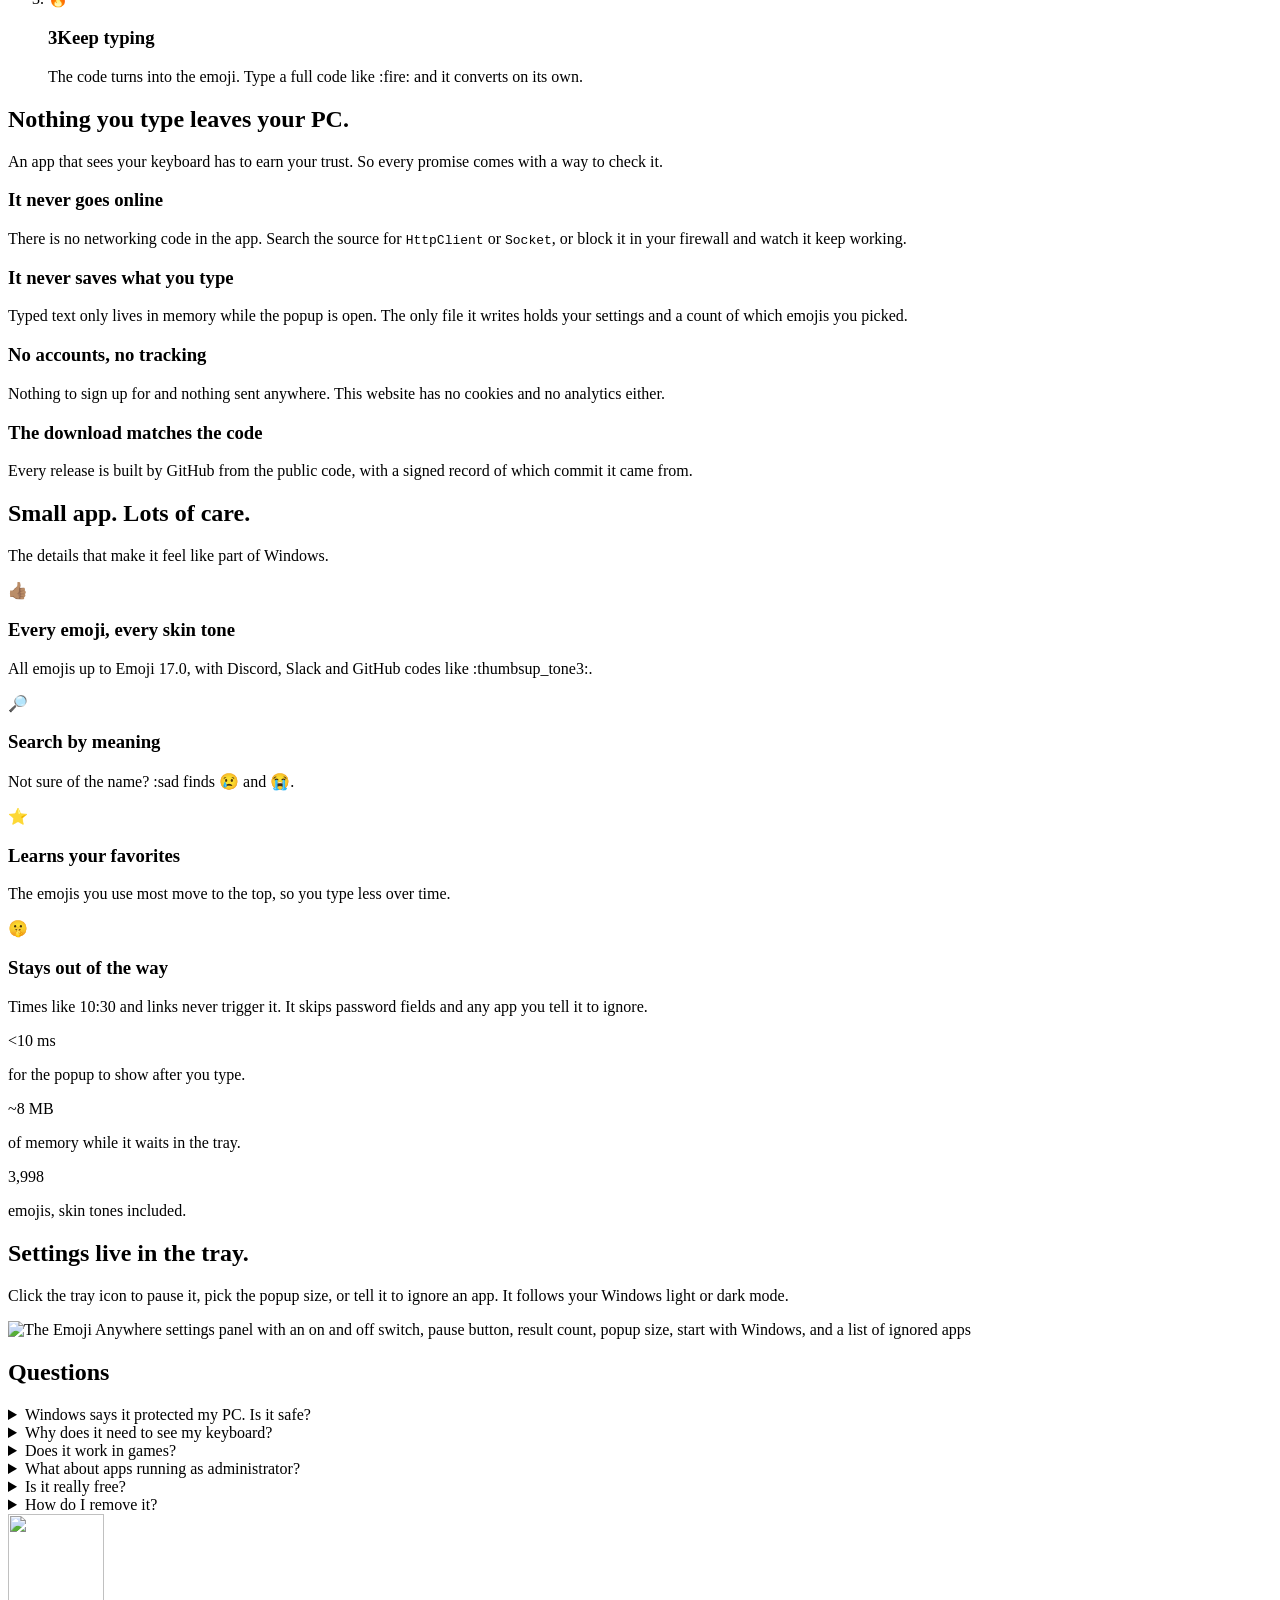
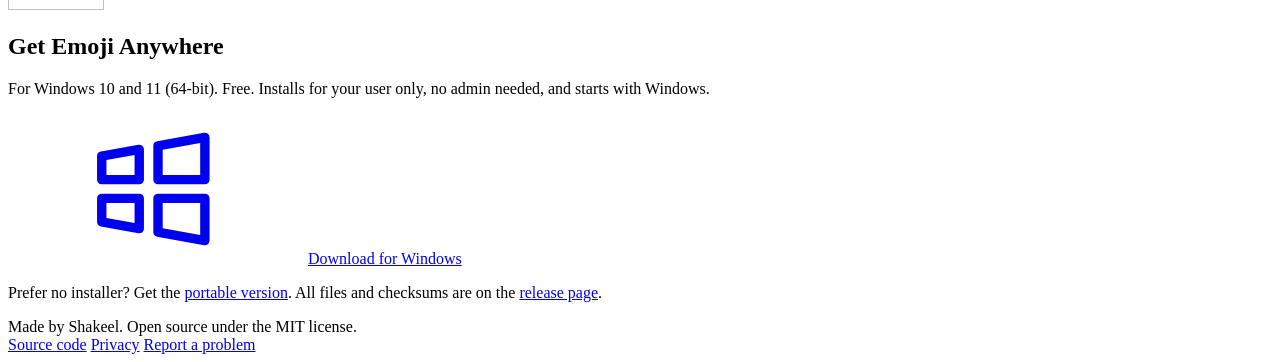
==== commit 5342d6e1: "Website v3: clean monochrome, emojis are the only color Feedback was that v2 looked like AI slop. Re" ====
--- a/website/index.html
+++ b/website/index.html
@@ -5,7 +5,8 @@
   <meta name="viewport" content="width=device-width, initial-scale=1">
   <title>Emoji Anywhere: type :fire: and get 🔥 in any Windows app</title>
   <meta name="description" content="Free, open source emoji autocomplete for Windows. Type a colon and two letters in any app, pick from a popup, done. Never goes online.">
-  <meta name="theme-color" content="#0e0f14">
+  <meta name="theme-color" content="#fbfbfc" media="(prefers-color-scheme: light)">
+  <meta name="theme-color" content="#0c0c0e" media="(prefers-color-scheme: dark)">
   <link rel="canonical" href="https://emoji-anywhere.vercel.app/">
   <meta property="og:type" content="website">
   <meta property="og:title" content="Emoji Anywhere: type :fire: and get 🔥 in any Windows app">
@@ -49,7 +50,7 @@
     <section class="hero" aria-labelledby="title">
       <div class="wrap hero-grid">
         <div>
-          <h1 id="title" class="rise">Type <span class="typed grad-text">:fire:</span> and get <span class="emo">🔥</span> in any app on Windows.</h1>
+          <h1 id="title" class="rise">Type <span class="typed">:fire:</span> and get <span class="emo">🔥</span> in any app on Windows.</h1>
           <p class="lede rise d1">The emoji shortcodes you know from Discord, now everywhere you type. Free, open source, and it never goes online.</p>
           <div class="ctas rise d2">
             <a class="btn btn-primary" href="#download"><svg aria-hidden="true"><use href="#i-download"/></svg>Download for Windows</a>
@@ -57,64 +58,47 @@
           </div>
         </div>
 
-        <div class="stage rise d3">
-          <div class="tilt">
-            <span class="float f1" aria-hidden="true"><span>😂</span></span>
-            <span class="float f2" aria-hidden="true"><span>💀</span></span>
-            <span class="float f3" aria-hidden="true"><span>🔥</span></span>
-            <span class="float f4" aria-hidden="true"><span>✨</span></span>
-            <div class="demo">
-              <label for="try">Try it right here</label>
-              <p class="hint" id="try-hint">Type <span class="code">:sad</span> or <span class="code">:skull</span>, then press Enter.</p>
-              <div class="field">
-                <input id="try" type="text" autocomplete="off" spellcheck="false" placeholder="Type a message"
-                       role="combobox" aria-autocomplete="list" aria-expanded="false" aria-controls="pop" aria-describedby="try-hint">
-                <span class="measure" id="measure" aria-hidden="true"></span>
-                <ul class="pop" id="pop" role="listbox" aria-label="Matching emojis" hidden></ul>
-              </div>
-              <p class="out" id="out" aria-live="polite"></p>
-            </div>
-          </div>
-        </div>
-      </div>
-    </section>
-
-    <div class="marquee" aria-hidden="true">
-      <div class="marquee-track">
-        <span>:fire: <b>🔥</b></span><span>:skull: <b>💀</b></span><span>:sob: <b>😭</b></span><span>:sparkles: <b>✨</b></span><span>:joy: <b>😂</b></span><span>:eyes: <b>👀</b></span><span>:pray: <b>🙏</b></span><span>:100: <b>💯</b></span><span>:rocket: <b>🚀</b></span><span>:heart: <b>❤️</b></span><span>:clown_face: <b>🤡</b></span><span>:tada: <b>🎉</b></span>
-        <span>:fire: <b>🔥</b></span><span>:skull: <b>💀</b></span><span>:sob: <b>😭</b></span><span>:sparkles: <b>✨</b></span><span>:joy: <b>😂</b></span><span>:eyes: <b>👀</b></span><span>:pray: <b>🙏</b></span><span>:100: <b>💯</b></span><span>:rocket: <b>🚀</b></span><span>:heart: <b>❤️</b></span><span>:clown_face: <b>🤡</b></span><span>:tada: <b>🎉</b></span>
-      </div>
-    </div>
+        <div class="demo rise d3">
+          <label for="try">Try it here</label>
+          <p class="hint" id="try-hint">Type <span class="code">:sad</span> or <span class="code">:skull</span>, then press Enter.</p>
+          <div class="field">
+            <input id="try" type="text" autocomplete="off" spellcheck="false" placeholder="Type a message"
+                   role="combobox" aria-autocomplete="list" aria-expanded="false" aria-controls="pop" aria-describedby="try-hint">
+            <span class="measure" id="measure" aria-hidden="true"></span>
+            <ul class="pop" id="pop" role="listbox" aria-label="Matching emojis" hidden></ul>
+          </div>
+          <p class="out" id="out" aria-live="polite"></p>
+        </div>
+      </div>
+    </section>
 
     <section aria-labelledby="real">
       <div class="wrap">
-        <h2 id="real" class="reveal">The real app, in <span class="grad-text">real windows</span></h2>
+        <h2 id="real" class="reveal">The real app, in real windows.</h2>
         <p class="sub reveal">No mockups. This is Emoji Anywhere running on Windows 11.</p>
-        <div class="screen">
-          <figure>
-            <video muted loop playsinline preload="none" poster="/assets/video/demo-poster.png" width="1280" height="720"
-                   aria-label="Typing :lol in Edge shows a popup and inserts the laughing emoji, then typing :tada: in Chrome inserts the party popper">
-              <source src="/assets/video/demo.webm" type="video/webm">
-              <source src="/assets/video/demo.mp4" type="video/mp4">
-            </video>
-            <figcaption>Recorded in Microsoft Edge and Google Chrome.</figcaption>
-          </figure>
-        </div>
+        <figure class="film reveal">
+          <video muted loop playsinline preload="none" poster="/assets/video/demo-poster.png" width="1280" height="720"
+                 aria-label="Typing :lol in Edge shows a popup and inserts the laughing emoji, then typing :tada: in Chrome inserts the party popper">
+            <source src="/assets/video/demo.webm" type="video/webm">
+            <source src="/assets/video/demo.mp4" type="video/mp4">
+          </video>
+          <figcaption>Recorded in Microsoft Edge and Google Chrome.</figcaption>
+        </figure>
       </div>
     </section>
 
     <section id="how" aria-labelledby="how-title">
       <div class="wrap">
-        <h2 id="how-title" class="reveal">Three keys from thought to emoji</h2>
+        <h2 id="how-title" class="reveal">Three keys. That's it.</h2>
         <p class="sub reveal">It only wakes up when you type a colon after a space or at the start of a line. Everything else you type is left alone.</p>
         <ol class="steps">
           <li class="reveal">
-            <div class="keys" aria-hidden="true"><span class="cap hot">:</span><span class="cap">f</span><span class="cap">i</span></div>
+            <div class="keys" aria-hidden="true"><span class="cap">:</span><span class="cap">f</span><span class="cap">i</span></div>
             <h3><span>1</span>Type a colon and two letters</h3>
             <p>A small popup shows matching emojis right at your text cursor.</p>
           </li>
           <li class="reveal">
-            <div class="keys" aria-hidden="true"><span class="cap">↓</span><span class="cap hot">Enter</span></div>
+            <div class="keys" aria-hidden="true"><span class="cap">↓</span><span class="cap word">Enter</span></div>
             <h3><span>2</span>Pick one</h3>
             <p>Arrow keys, then <span class="code">Enter</span> or <span class="code">Tab</span>. Or just click it.</p>
           </li>
@@ -127,25 +111,25 @@
       </div>
     </section>
 
-    <section id="privacy" class="privacy" aria-labelledby="privacy-title">
-      <div class="wrap">
-        <h2 id="privacy-title" class="reveal">Zero bytes leave <span class="grad-text">your PC.</span></h2>
-        <p class="sub reveal">An app that sees your keyboard has to earn your trust. So every promise comes with a way to check it yourself.</p>
-        <div class="proofs">
-          <div class="proof reveal">
-            <h3><svg aria-hidden="true"><use href="#i-shield"/></svg>It never goes online</h3>
+    <section id="privacy" aria-labelledby="privacy-title">
+      <div class="wrap">
+        <h2 id="privacy-title" class="reveal">Nothing you type leaves your PC.</h2>
+        <p class="sub reveal">An app that sees your keyboard has to earn your trust. So every promise comes with a way to check it.</p>
+        <div class="proofs reveal">
+          <div class="proof">
+            <h3>It never goes online</h3>
             <p>There is no networking code in the app. Search the source for <code>HttpClient</code> or <code>Socket</code>, or block it in your firewall and watch it keep working.</p>
           </div>
-          <div class="proof reveal">
-            <h3><svg aria-hidden="true"><use href="#i-shield"/></svg>It never saves what you type</h3>
+          <div class="proof">
+            <h3>It never saves what you type</h3>
             <p>Typed text only lives in memory while the popup is open. The only file it writes holds your settings and a count of which emojis you picked.</p>
           </div>
-          <div class="proof reveal">
-            <h3><svg aria-hidden="true"><use href="#i-shield"/></svg>No accounts, no tracking</h3>
+          <div class="proof">
+            <h3>No accounts, no tracking</h3>
             <p>Nothing to sign up for and nothing sent anywhere. This website has no cookies and no analytics either.</p>
           </div>
-          <div class="proof reveal">
-            <h3><svg aria-hidden="true"><use href="#i-shield"/></svg>The download matches the code</h3>
+          <div class="proof">
+            <h3>The download matches the code</h3>
             <p>Every release is built by GitHub from the public code, with a signed record of which commit it came from.</p>
           </div>
         </div>
@@ -154,40 +138,32 @@
 
     <section aria-labelledby="details-title">
       <div class="wrap">
-        <h2 id="details-title" class="reveal">Small app, lots of care</h2>
+        <h2 id="details-title" class="reveal">Small app. Lots of care.</h2>
         <p class="sub reveal">The details that make it feel like part of Windows.</p>
-        <div class="bento">
-          <div class="cell c-emoji reveal">
-            <h3>Every emoji, every skin tone</h3>
-            <p>All emojis up to Emoji 17.0, with Discord, Slack and GitHub codes. Not sure of the name? Search by meaning: <span class="code">:sad</span> finds 😢 and 😭.</p>
-            <p class="strip" aria-label="Thumbs up in five skin tones">👍🏻👍🏼👍🏽👍🏾👍🏿</p>
-          </div>
-          <div class="cell c-panel reveal">
-            <h3>Settings in the tray</h3>
-            <p>Click the tray icon to pause, pick the popup size, or tell it to ignore an app.</p>
-            <img src="/assets/img/panel-dark.png" alt="The Emoji Anywhere settings panel with an on and off switch, pause button, result count, popup size, start with Windows, and a list of ignored apps" width="776" height="1162" loading="lazy">
-          </div>
-          <div class="cell c-learn reveal">
-            <span class="big-emoji" aria-hidden="true">🧠</span>
-            <h3>Learns your favorites</h3>
-            <p>The emojis you use most move to the top, so you type less over time.</p>
-          </div>
-          <div class="cell c-quiet reveal">
-            <span class="big-emoji" aria-hidden="true">🤫</span>
-            <h3>Stays out of the way</h3>
-            <p>Times like 10:30 and links never trigger it. It skips password fields and any app you add, like games.</p>
-          </div>
-          <div class="cell c-light reveal">
-            <div>
-              <p class="big grad-text">&lt;10 ms</p>
-              <p>for the popup to show after you type.</p>
-            </div>
-            <div>
-              <p class="big grad-text">~8 MB</p>
-              <p>of memory while it waits in the tray. Both measured on Windows 11.</p>
-            </div>
-          </div>
-        </div>
+        <div class="features">
+          <div class="feature reveal"><span class="glyph" aria-hidden="true">👍🏽</span><div><h3>Every emoji, every skin tone</h3><p>All emojis up to Emoji 17.0, with Discord, Slack and GitHub codes like <span class="code">:thumbsup_tone3:</span>.</p></div></div>
+          <div class="feature reveal"><span class="glyph" aria-hidden="true">🔎</span><div><h3>Search by meaning</h3><p>Not sure of the name? <span class="code">:sad</span> finds 😢 and 😭.</p></div></div>
+          <div class="feature reveal"><span class="glyph" aria-hidden="true">⭐</span><div><h3>Learns your favorites</h3><p>The emojis you use most move to the top, so you type less over time.</p></div></div>
+          <div class="feature reveal"><span class="glyph" aria-hidden="true">🤫</span><div><h3>Stays out of the way</h3><p>Times like 10:30 and links never trigger it. It skips password fields and any app you tell it to ignore.</p></div></div>
+        </div>
+        <div class="stats reveal">
+          <div class="stat"><p class="num">&lt;10 ms</p><p>for the popup to show after you type.</p></div>
+          <div class="stat"><p class="num">~8 MB</p><p>of memory while it waits in the tray.</p></div>
+          <div class="stat"><p class="num">3,998</p><p>emojis, skin tones included.</p></div>
+        </div>
+      </div>
+    </section>
+
+    <section aria-labelledby="panel-title">
+      <div class="wrap panel-row">
+        <div class="reveal">
+          <h2 id="panel-title">Settings live in the tray.</h2>
+          <p class="sub">Click the tray icon to pause it, pick the popup size, or tell it to ignore an app. It follows your Windows light or dark mode.</p>
+        </div>
+        <picture class="reveal">
+          <source srcset="/assets/img/panel-dark.png" media="(prefers-color-scheme: dark)">
+          <img src="/assets/img/panel-light.png" alt="The Emoji Anywhere settings panel with an on and off switch, pause button, result count, popup size, start with Windows, and a list of ignored apps" width="776" height="1162" loading="lazy">
+        </picture>
       </div>
     </section>
 
@@ -205,7 +181,7 @@
           </details>
           <details>
             <summary>Does it work in games?</summary>
-            <p>It is meant to stay out of games. Add any game to the ignored apps in the tray panel and it will not react there.</p>
+            <p>Yes, it is built to work in game chats that take normal typing. In windowed or borderless mode the popup shows over the game. In exclusive fullscreen Windows does not let any app draw on top, so type the full code like <span class="code">:skull:</span> and it converts without the popup. If a game ignores the emoji, turn on paste mode for it in the tray panel. Whether the emoji shows up depends on the game's font. We have not tested specific games yet, so tell us how it goes.</p>
           </details>
           <details>
             <summary>What about apps running as administrator?</summary>
@@ -223,17 +199,13 @@
       </div>
     </section>
 
-    <section id="download" aria-labelledby="get-title">
-      <div class="wrap">
-        <div class="get-card reveal">
-          <img src="/assets/img/icon-256.png" alt="" width="128" height="128" loading="lazy">
-          <div>
-            <h2 id="get-title">Get Emoji Anywhere</h2>
-            <p class="meta">For Windows 10 and 11 (64-bit). Free. Installs for your user only, no admin needed, and starts with Windows.</p>
-            <a class="btn btn-primary" href="https://github.com/ShakeelIrfan/emoji-anywhere/releases/latest/download/EmojiAnywhere-Setup.exe"><svg aria-hidden="true"><use href="#i-windows"/></svg>Download for Windows</a>
-            <p class="alt">Prefer no installer? Get the <a href="https://github.com/ShakeelIrfan/emoji-anywhere/releases/latest/download/EmojiAnywhere-standalone.exe">portable version</a>. All files and checksums are on the <a href="https://github.com/ShakeelIrfan/emoji-anywhere/releases/latest">release page</a>.</p>
-          </div>
-        </div>
+    <section id="download" class="get" aria-labelledby="get-title">
+      <div class="wrap reveal">
+        <img src="/assets/img/icon-256.png" alt="" width="96" height="96" loading="lazy">
+        <h2 id="get-title">Get Emoji Anywhere</h2>
+        <p class="meta">For Windows 10 and 11 (64-bit). Free. Installs for your user only, no admin needed, and starts with Windows.</p>
+        <a class="btn btn-primary" href="https://github.com/ShakeelIrfan/emoji-anywhere/releases/latest/download/EmojiAnywhere-Setup.exe"><svg aria-hidden="true"><use href="#i-windows"/></svg>Download for Windows</a>
+        <p class="alt">Prefer no installer? Get the <a href="https://github.com/ShakeelIrfan/emoji-anywhere/releases/latest/download/EmojiAnywhere-standalone.exe">portable version</a>. All files and checksums are on the <a href="https://github.com/ShakeelIrfan/emoji-anywhere/releases/latest">release page</a>.</p>
       </div>
     </section>
   </main>
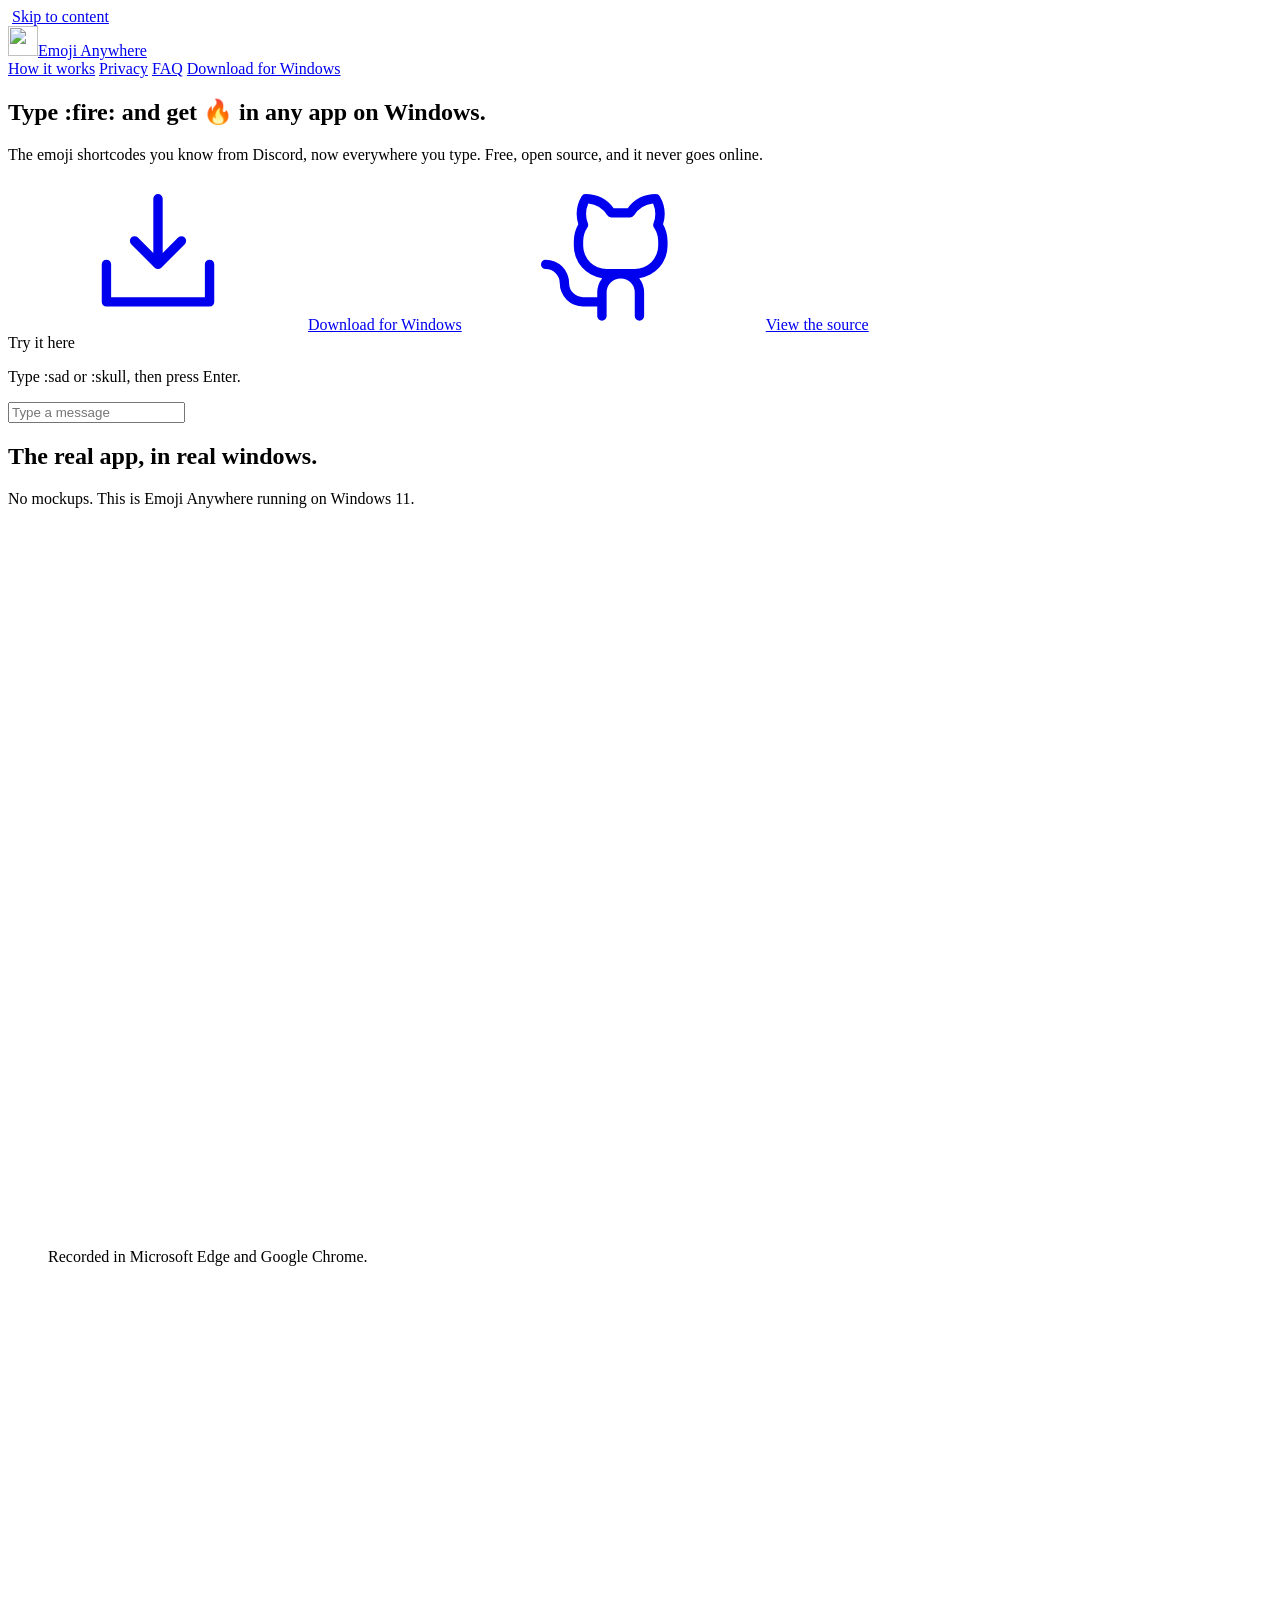
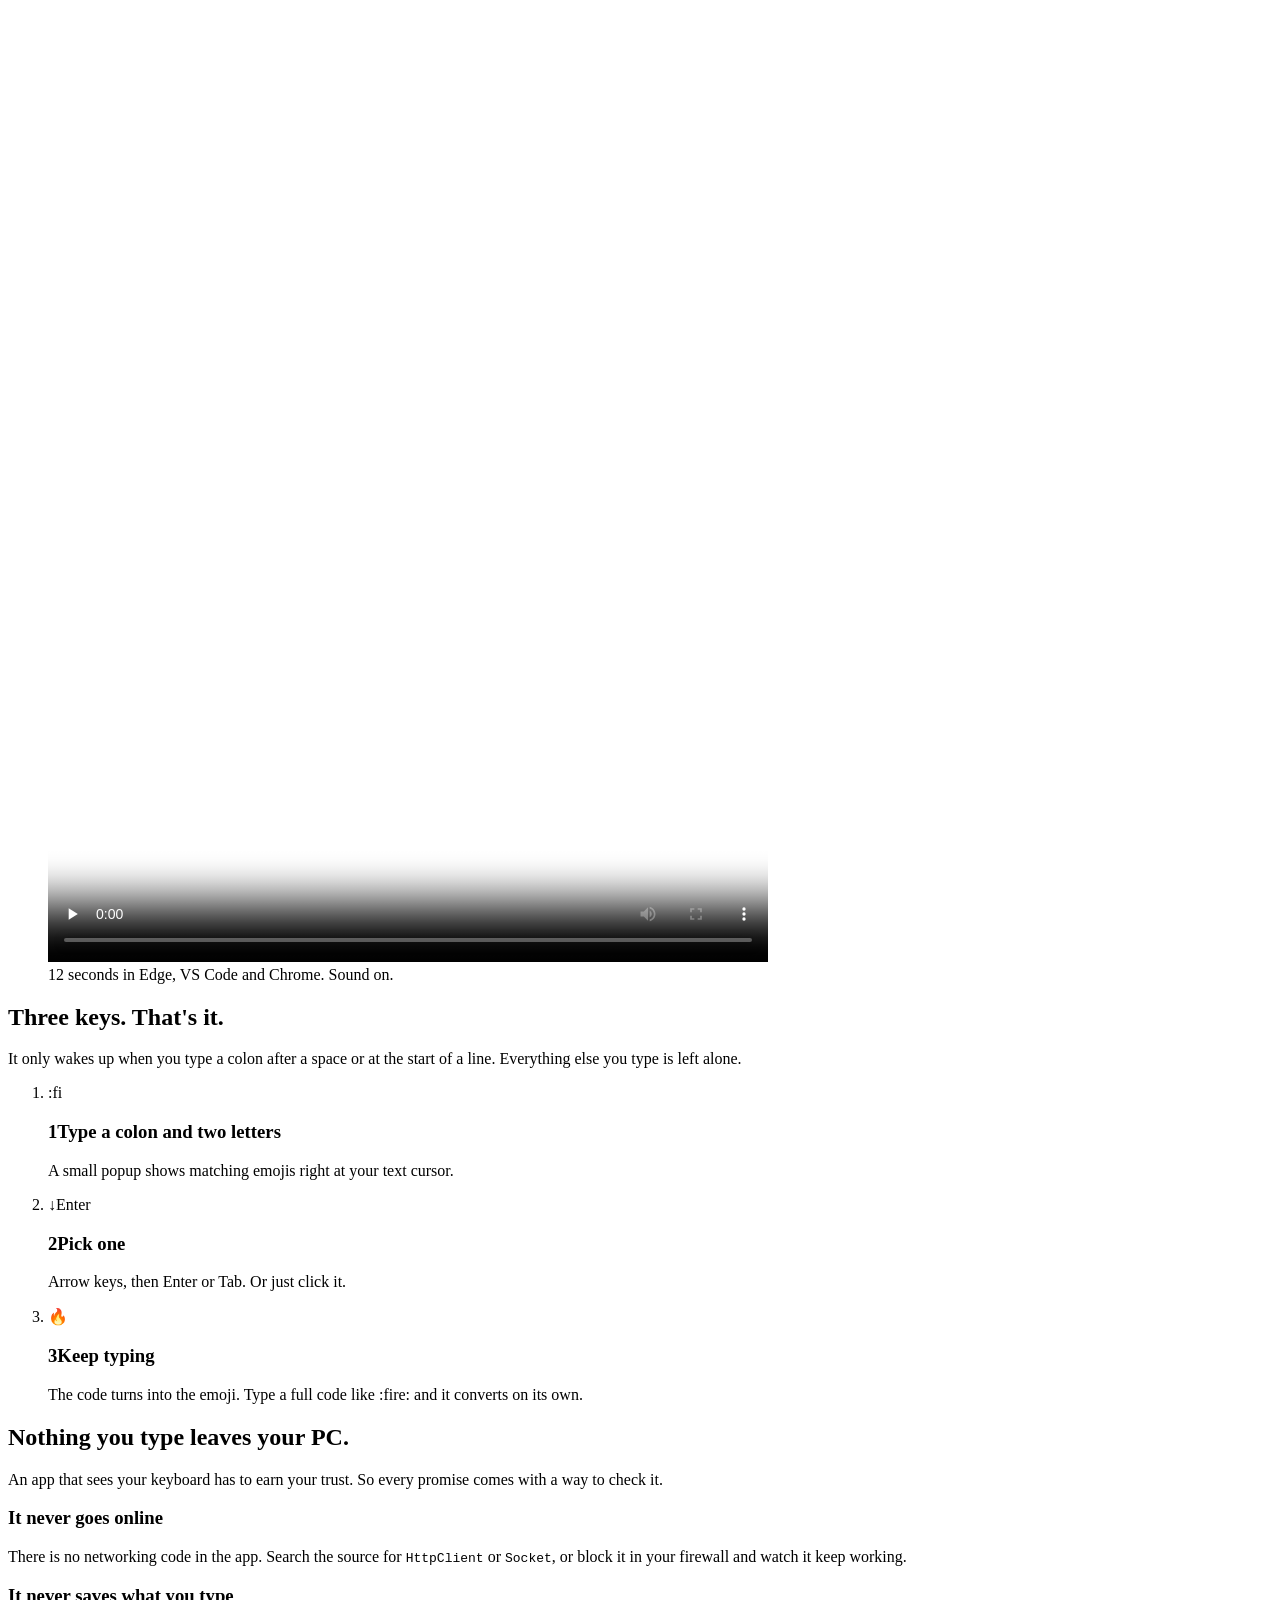
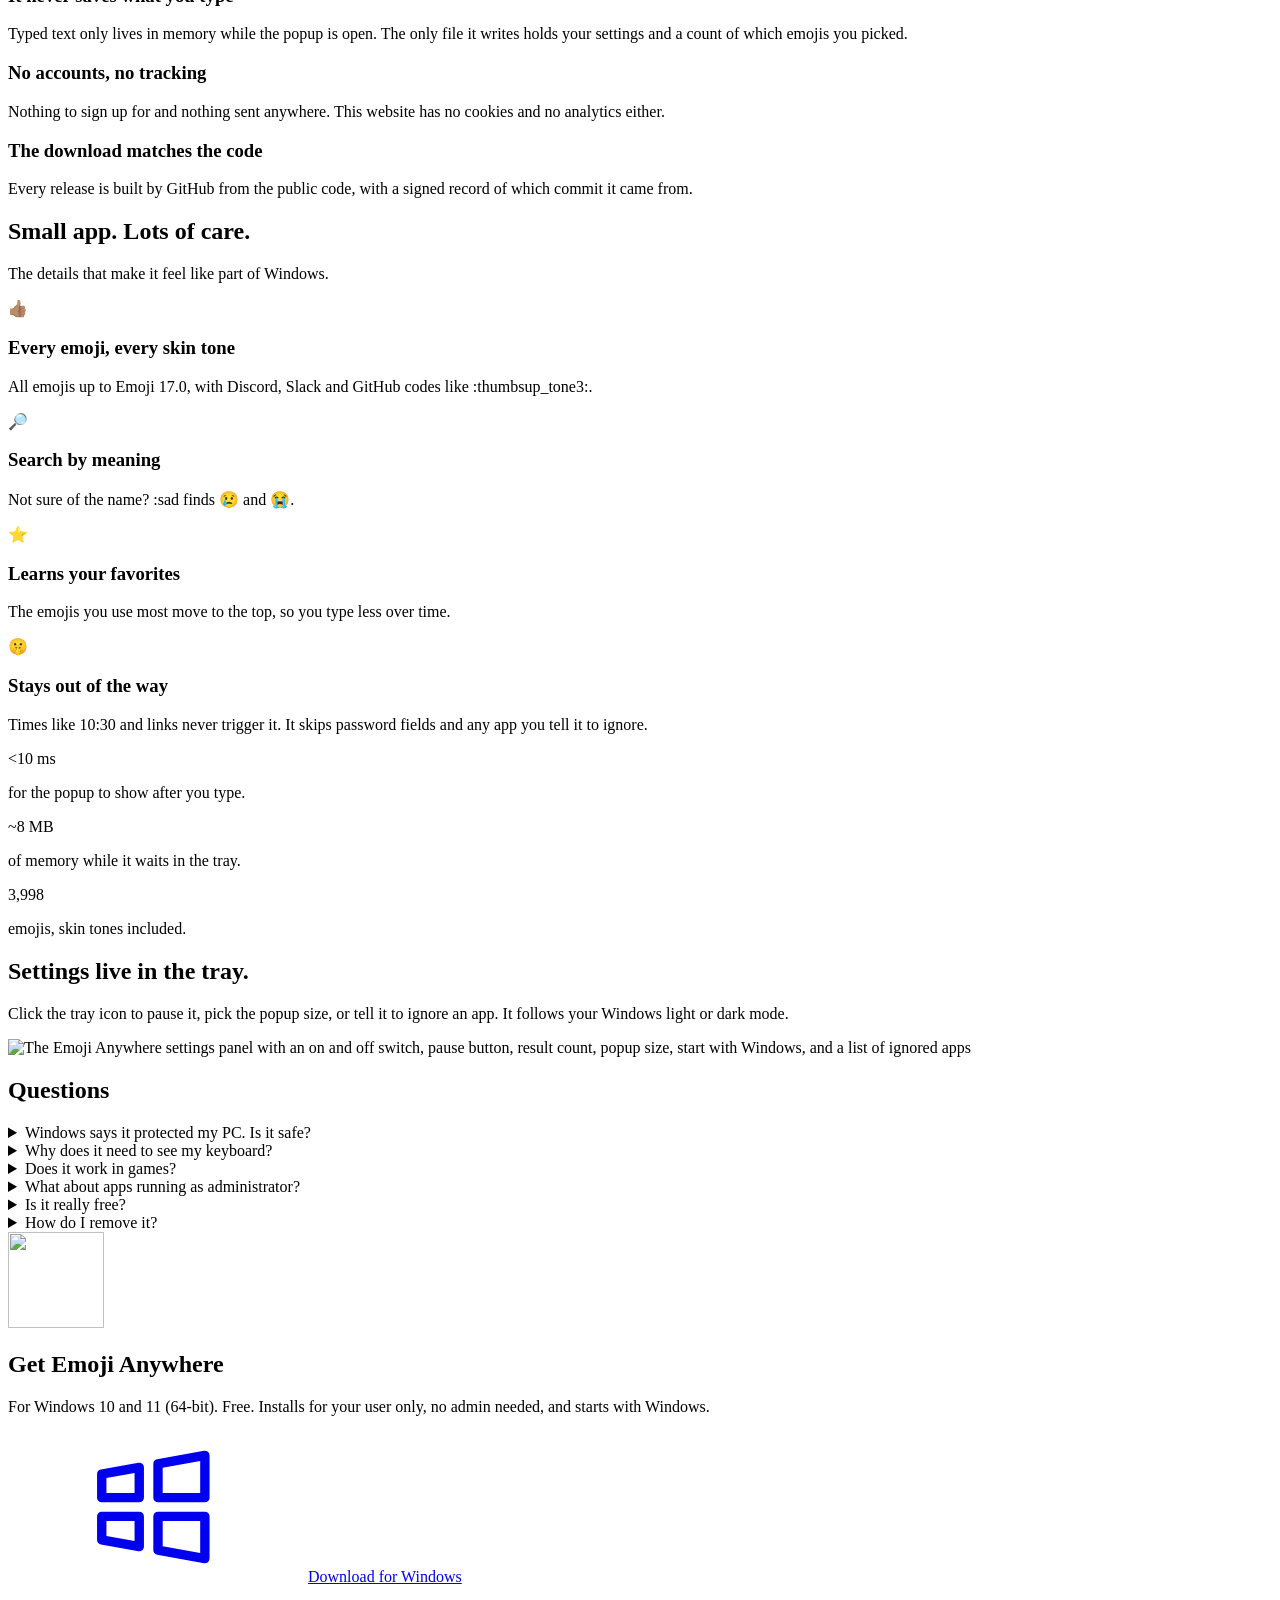
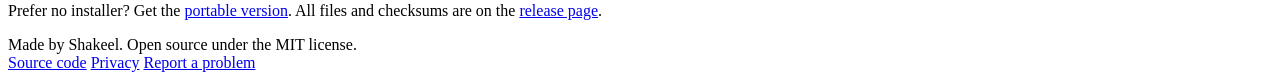
==== commit 047221fd: "Add the 12 second reel beside the demo video Co-Authored-By: Claude Opus 5.5 <noreply@anthropic.com>" ====
--- a/website/index.html
+++ b/website/index.html
@@ -76,14 +76,23 @@
       <div class="wrap">
         <h2 id="real" class="reveal">The real app, in real windows.</h2>
         <p class="sub reveal">No mockups. This is Emoji Anywhere running on Windows 11.</p>
-        <figure class="film reveal">
-          <video muted loop playsinline preload="none" poster="/assets/video/demo-poster.png" width="1280" height="720"
-                 aria-label="Typing :lol in Edge shows a popup and inserts the laughing emoji, then typing :tada: in Chrome inserts the party popper">
-            <source src="/assets/video/demo.webm" type="video/webm">
-            <source src="/assets/video/demo.mp4" type="video/mp4">
-          </video>
-          <figcaption>Recorded in Microsoft Edge and Google Chrome.</figcaption>
-        </figure>
+        <div class="films">
+          <figure class="film reveal">
+            <video muted loop playsinline preload="none" poster="/assets/video/demo-poster.png" width="1280" height="720"
+                   aria-label="Typing :lol in Edge shows a popup and inserts the laughing emoji, then typing :tada: in Chrome inserts the party popper">
+              <source src="/assets/video/demo.webm" type="video/webm">
+              <source src="/assets/video/demo.mp4" type="video/mp4">
+            </video>
+            <figcaption>Recorded in Microsoft Edge and Google Chrome.</figcaption>
+          </figure>
+          <figure class="film reel reveal">
+            <video class="reel-video" controls playsinline preload="none" poster="/assets/video/reel-poster.jpg" width="720" height="1280"
+                   aria-label="Short video with music: emoji shortcodes typed in Edge, VS Code and Chrome turn into emoji">
+              <source src="/assets/video/reel.mp4" type="video/mp4">
+            </video>
+            <figcaption>12 seconds in Edge, VS Code and Chrome. Sound on.</figcaption>
+          </figure>
+        </div>
       </div>
     </section>
 
@@ -206,6 +215,28 @@
         <p class="meta">For Windows 10 and 11 (64-bit). Free. Installs for your user only, no admin needed, and starts with Windows.</p>
         <a class="btn btn-primary" href="https://github.com/ShakeelIrfan/emoji-anywhere/releases/latest/download/EmojiAnywhere-Setup.exe"><svg aria-hidden="true"><use href="#i-windows"/></svg>Download for Windows</a>
         <p class="alt">Prefer no installer? Get the <a href="https://github.com/ShakeelIrfan/emoji-anywhere/releases/latest/download/EmojiAnywhere-standalone.exe">portable version</a>. All files and checksums are on the <a href="https://github.com/ShakeelIrfan/emoji-anywhere/releases/latest">release page</a>.</p>
+
+        <!-- Shown after a download click. Optional, one tap. -->
+        <div class="heard" id="heard" hidden>
+          <form class="survey" data-kind="heard" data-autosend novalidate>
+            <fieldset>
+              <legend>Your download is starting. Quick one: where did you hear about us?</legend>
+              <div class="chips">
+                <label><input type="radio" name="answer" value="instagram"><span>Instagram</span></label>
+                <label><input type="radio" name="answer" value="tiktok"><span>TikTok</span></label>
+                <label><input type="radio" name="answer" value="youtube"><span>YouTube</span></label>
+                <label><input type="radio" name="answer" value="reddit"><span>Reddit</span></label>
+                <label><input type="radio" name="answer" value="discord"><span>Discord</span></label>
+                <label><input type="radio" name="answer" value="friend"><span>A friend</span></label>
+                <label><input type="radio" name="answer" value="search"><span>Search</span></label>
+                <label><input type="radio" name="answer" value="github"><span>GitHub</span></label>
+                <label><input type="radio" name="answer" value="other"><span>Somewhere else</span></label>
+              </div>
+            </fieldset>
+            <input class="trap" type="text" name="website" tabindex="-1" autocomplete="off" aria-hidden="true">
+            <p class="status" role="status" aria-live="polite">Optional. We only keep your answer and the date.</p>
+          </form>
+        </div>
       </div>
     </section>
   </main>
@@ -224,5 +255,6 @@
   <script src="/assets/js/emoji-data.js" defer></script>
   <script src="/assets/js/demo.js" defer></script>
   <script src="/assets/js/fx.js" defer></script>
+  <script src="/assets/js/feedback.js" defer></script>
 </body>
 </html>
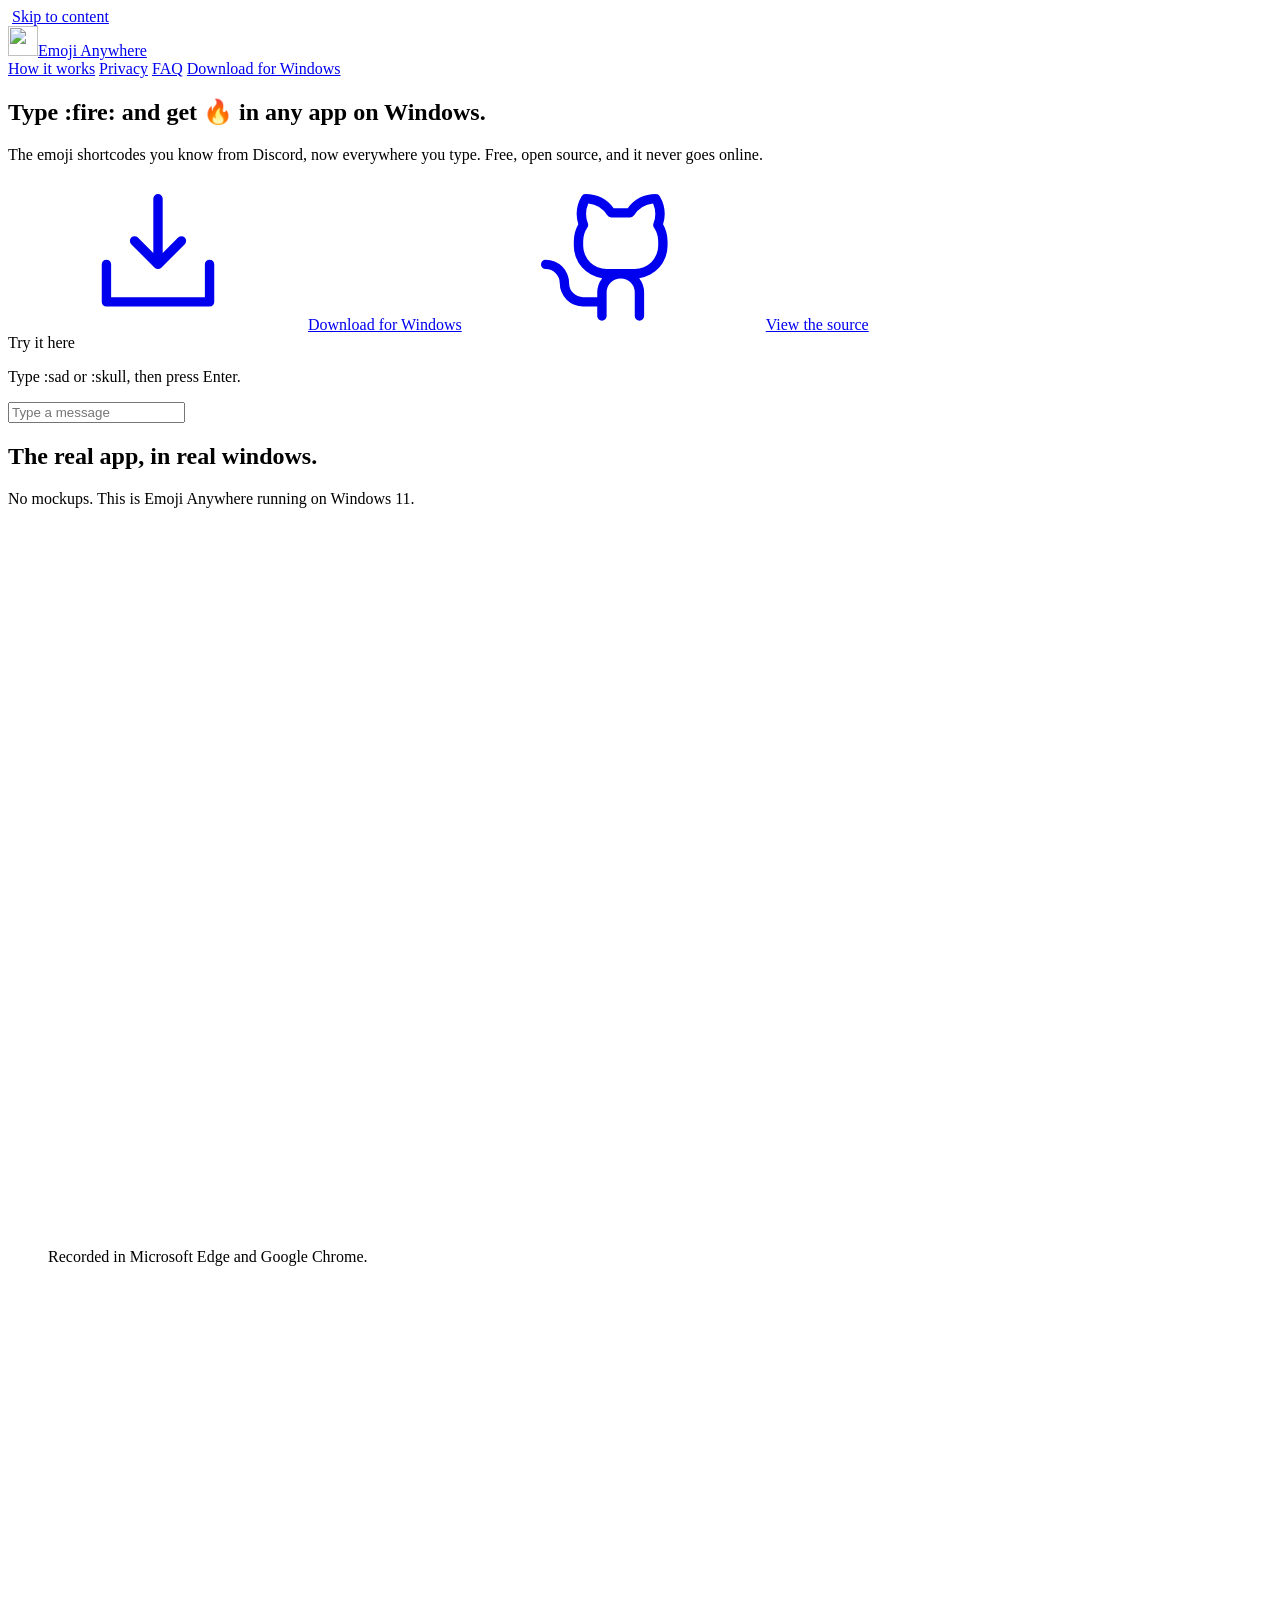
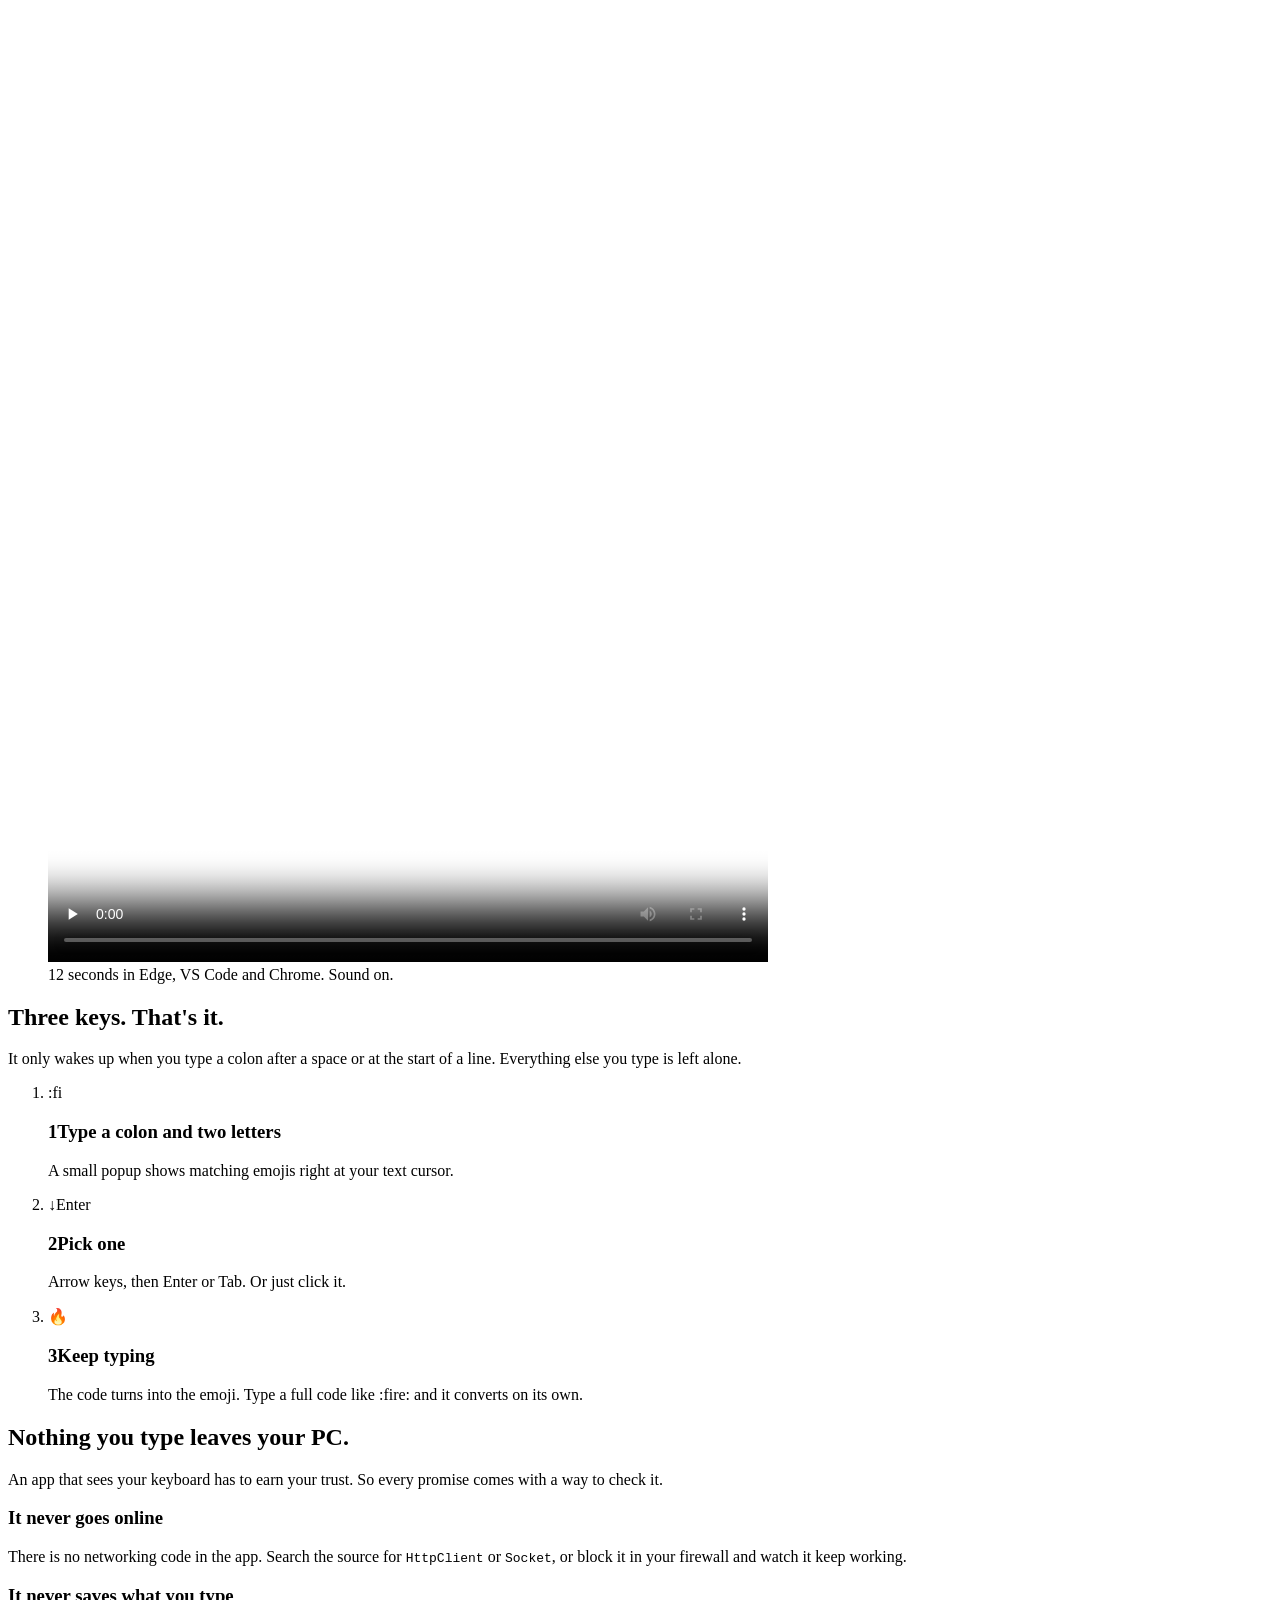
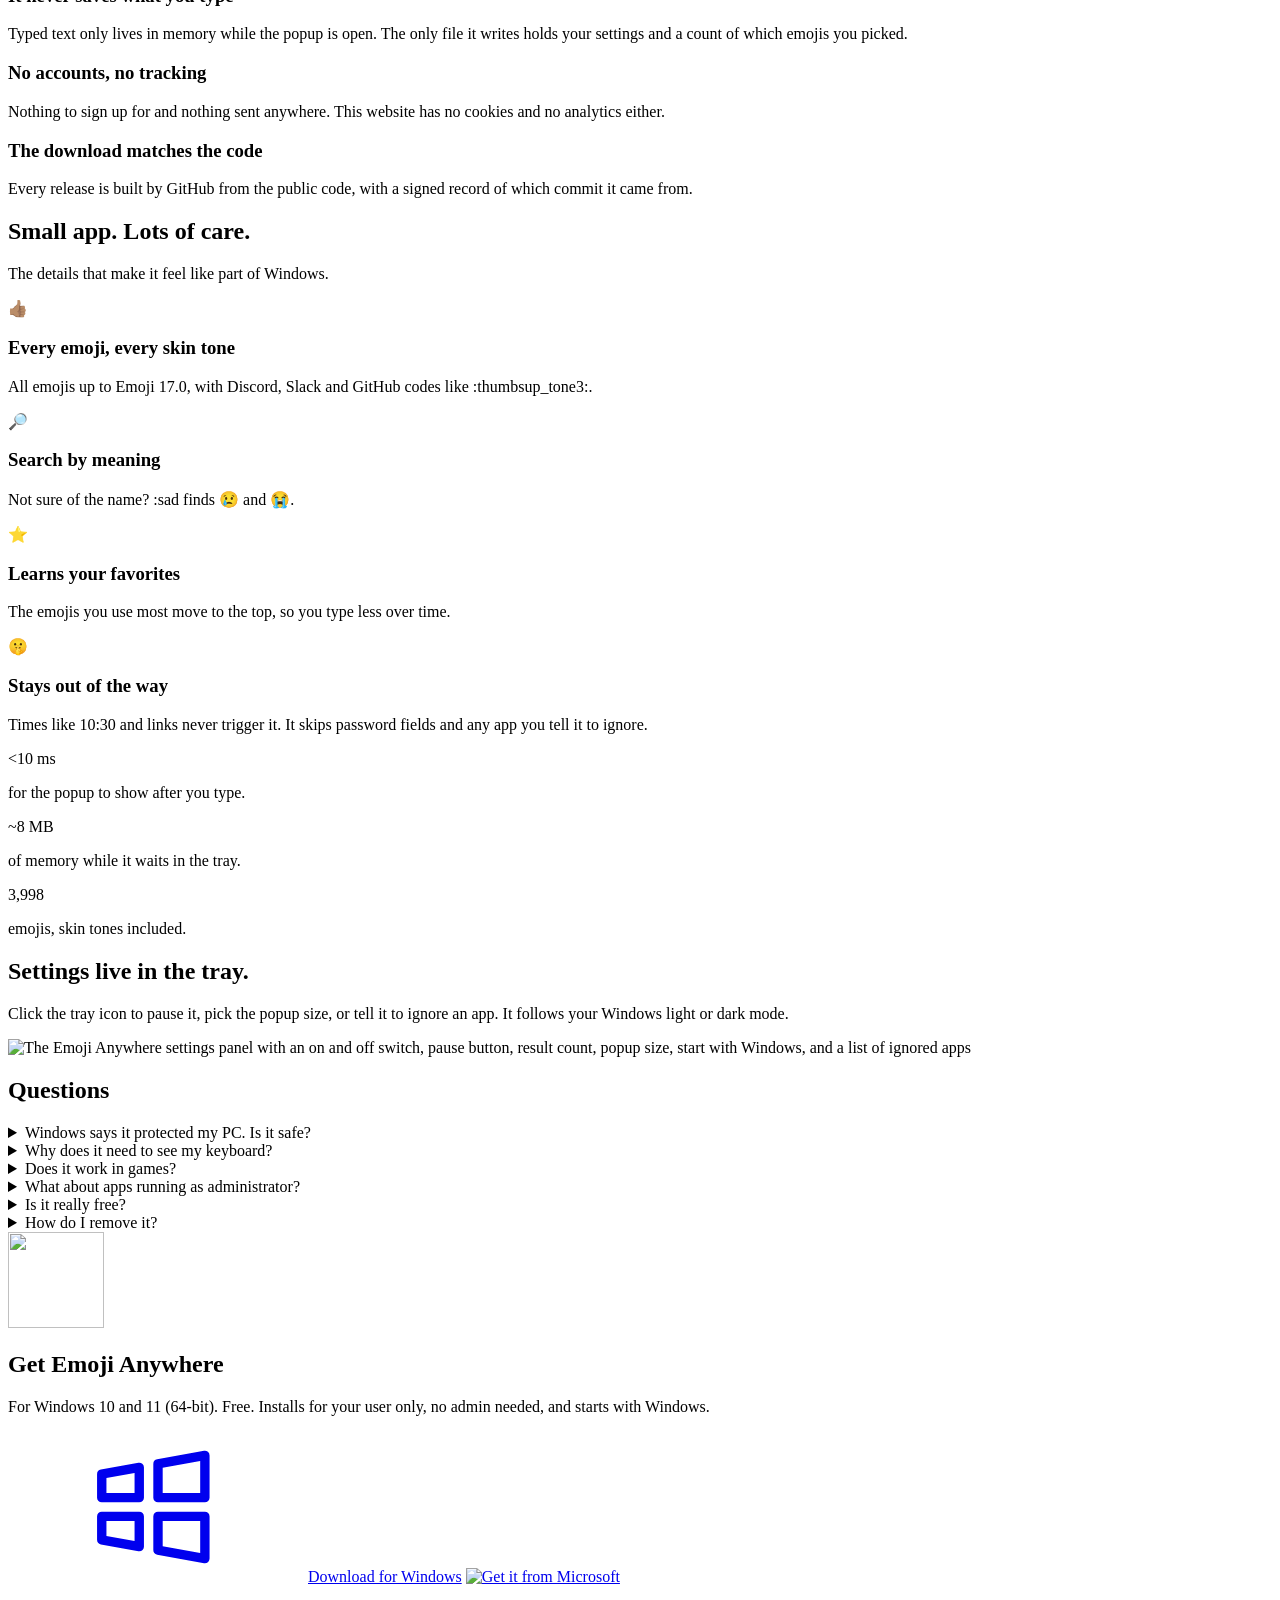
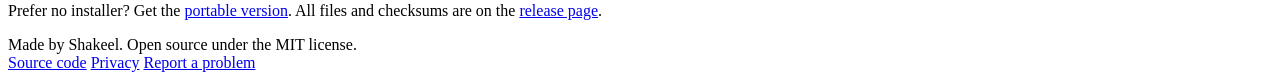
==== commit 87a2e4c2: "Add the Microsoft Store badge (app is live in the Store) Co-Authored-By: Claude Opus 5.5 <noreply@an" ====
--- a/website/index.html
+++ b/website/index.html
@@ -214,6 +214,12 @@
         <h2 id="get-title">Get Emoji Anywhere</h2>
         <p class="meta">For Windows 10 and 11 (64-bit). Free. Installs for your user only, no admin needed, and starts with Windows.</p>
         <a class="btn btn-primary" href="https://github.com/ShakeelIrfan/emoji-anywhere/releases/latest/download/EmojiAnywhere-Setup.exe"><svg aria-hidden="true"><use href="#i-windows"/></svg>Download for Windows</a>
+        <a class="store-badge" href="https://apps.microsoft.com/detail/9P274FBKN1S8?mode=direct" aria-label="Get Emoji Anywhere from the Microsoft Store">
+          <picture>
+            <source srcset="/assets/img/ms-store-badge-light.svg" media="(prefers-color-scheme: dark)">
+            <img src="/assets/img/ms-store-badge-dark.svg" alt="Get it from Microsoft" width="161" height="44" loading="lazy">
+          </picture>
+        </a>
         <p class="alt">Prefer no installer? Get the <a href="https://github.com/ShakeelIrfan/emoji-anywhere/releases/latest/download/EmojiAnywhere-standalone.exe">portable version</a>. All files and checksums are on the <a href="https://github.com/ShakeelIrfan/emoji-anywhere/releases/latest">release page</a>.</p>
 
         <!-- Shown after a download click. Optional, one tap. -->
